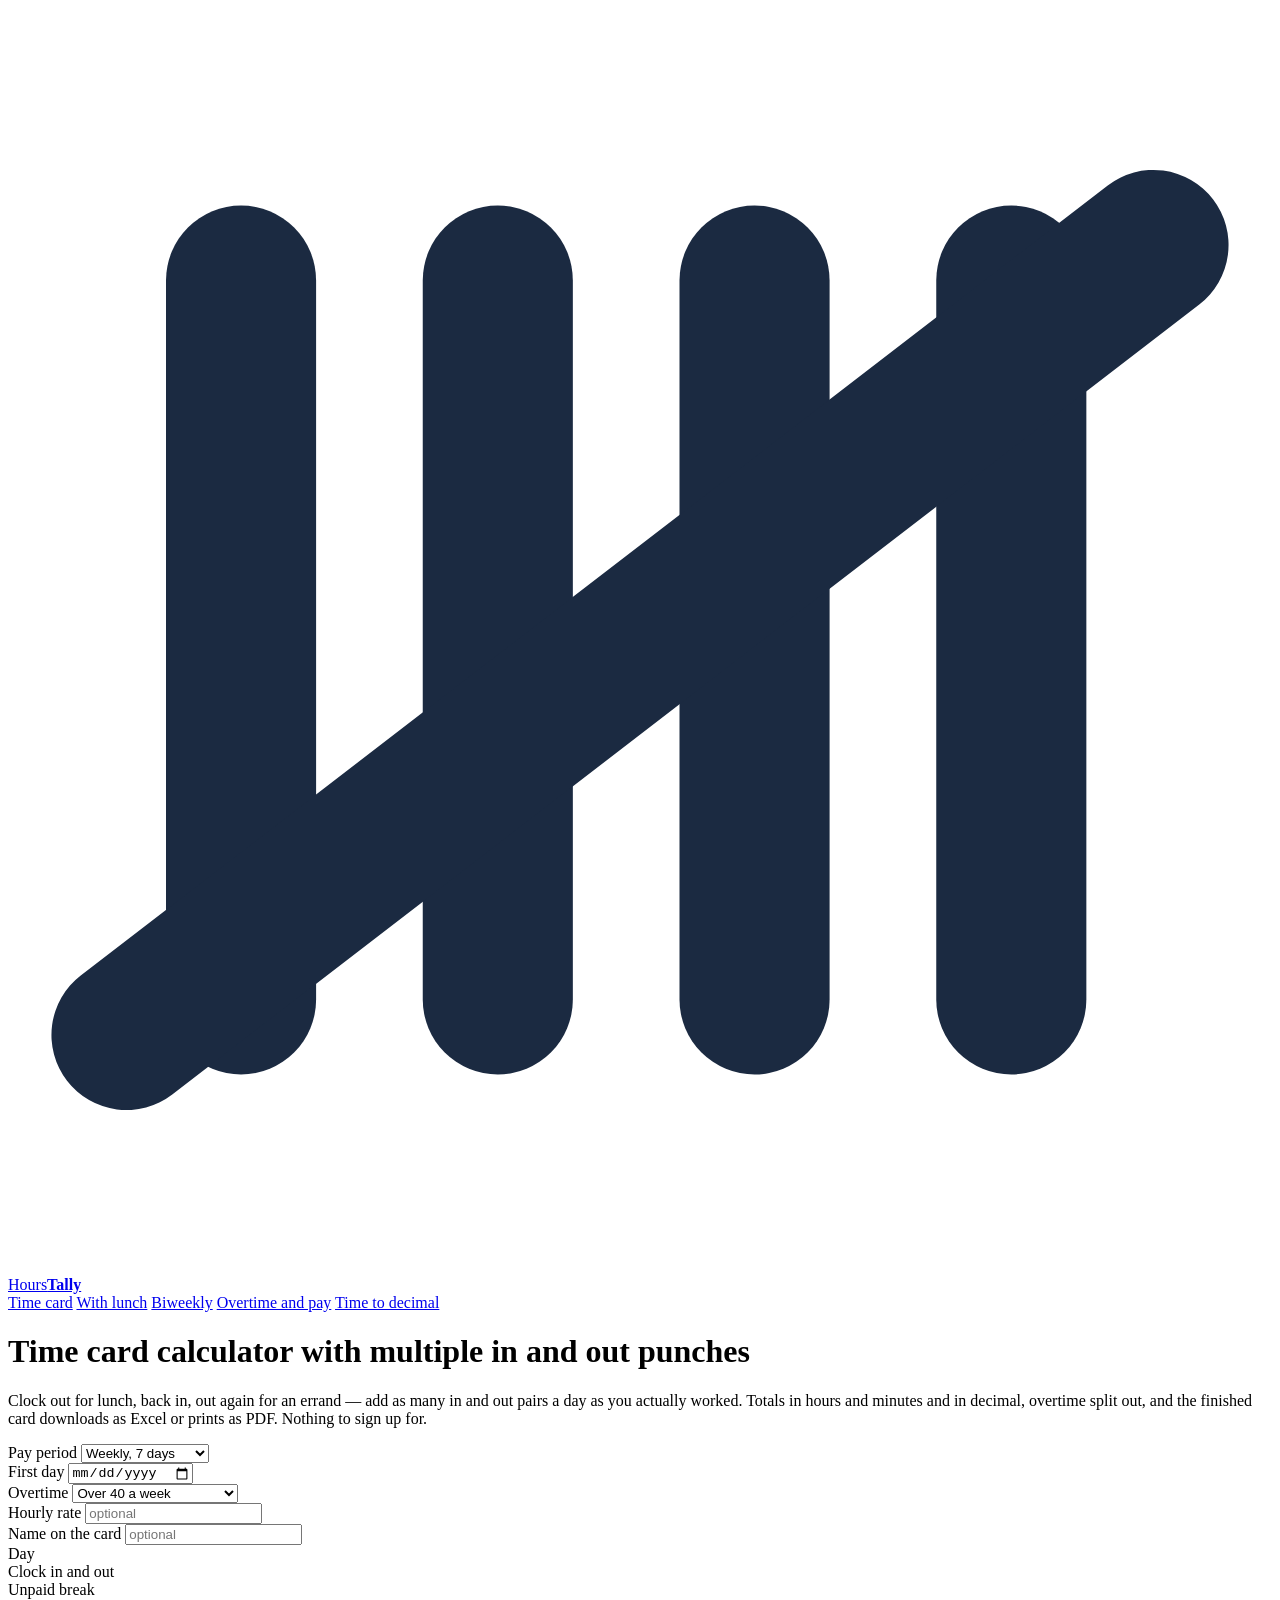
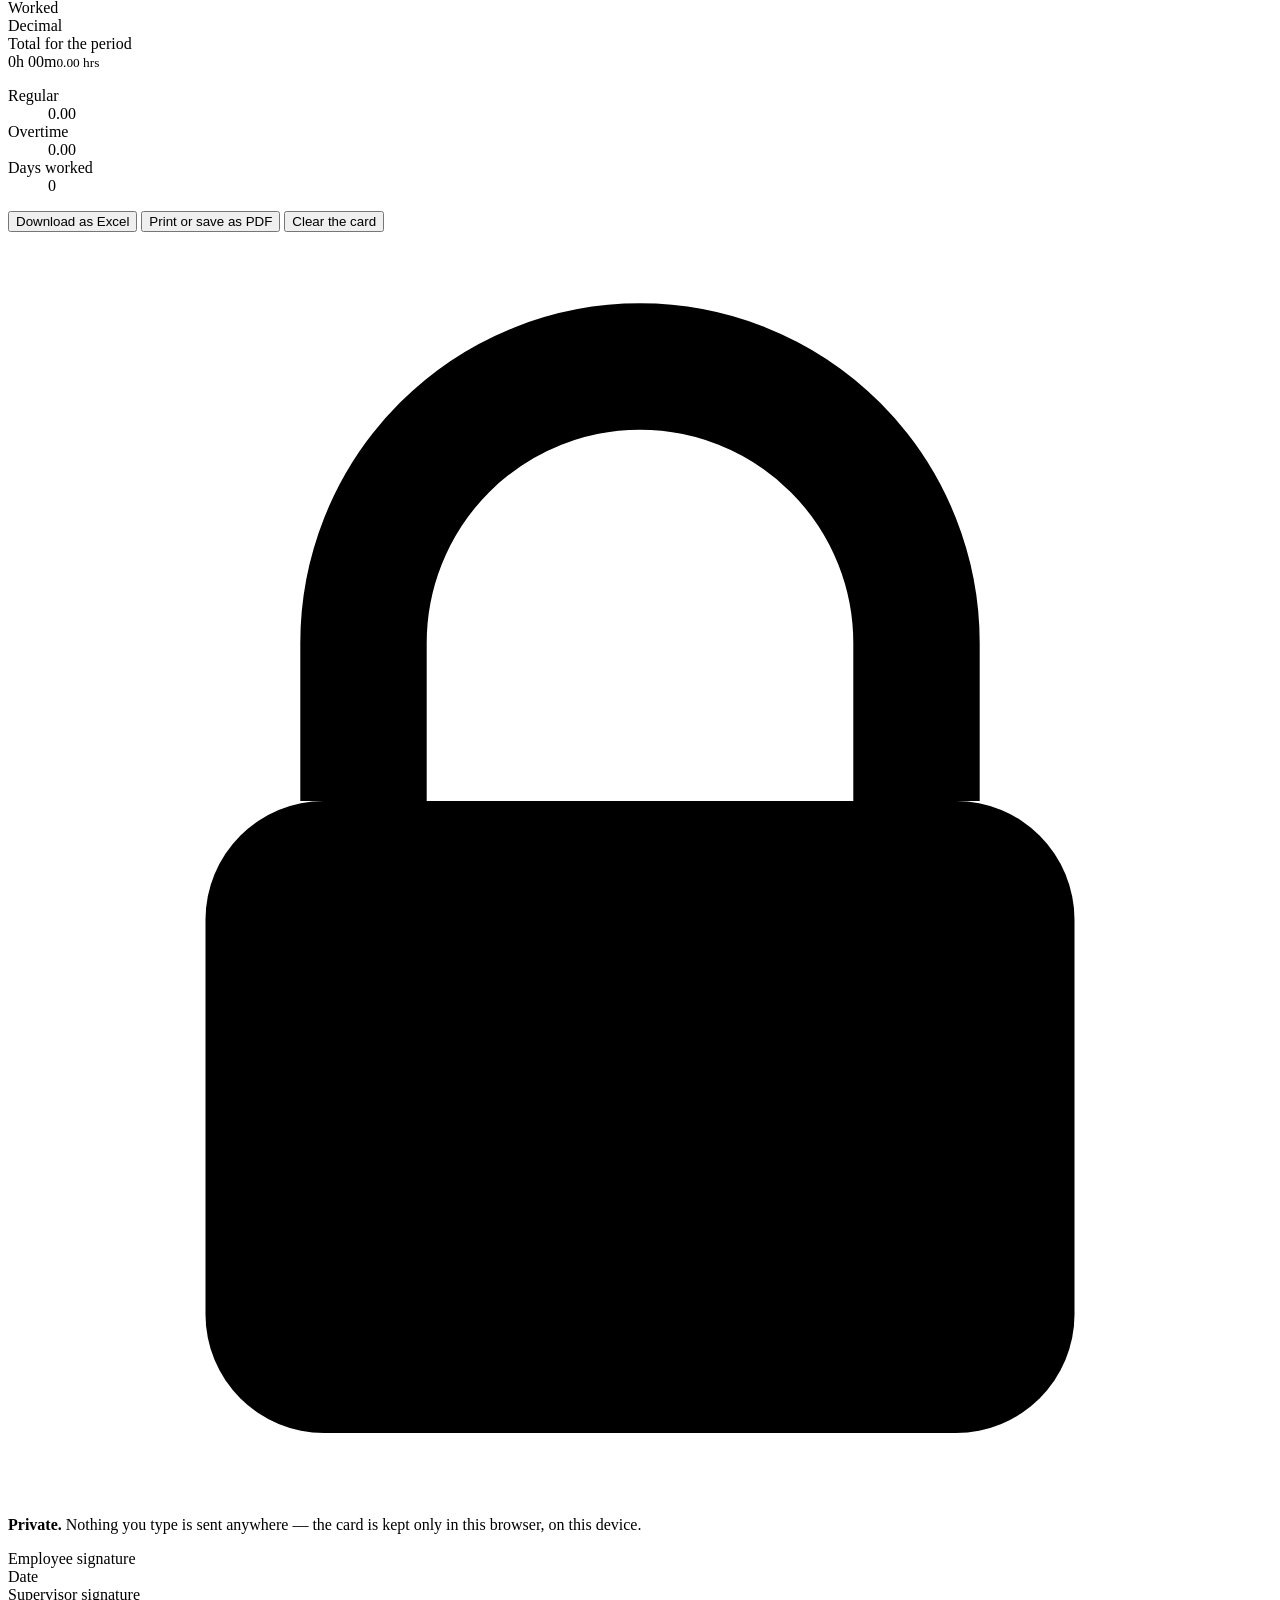
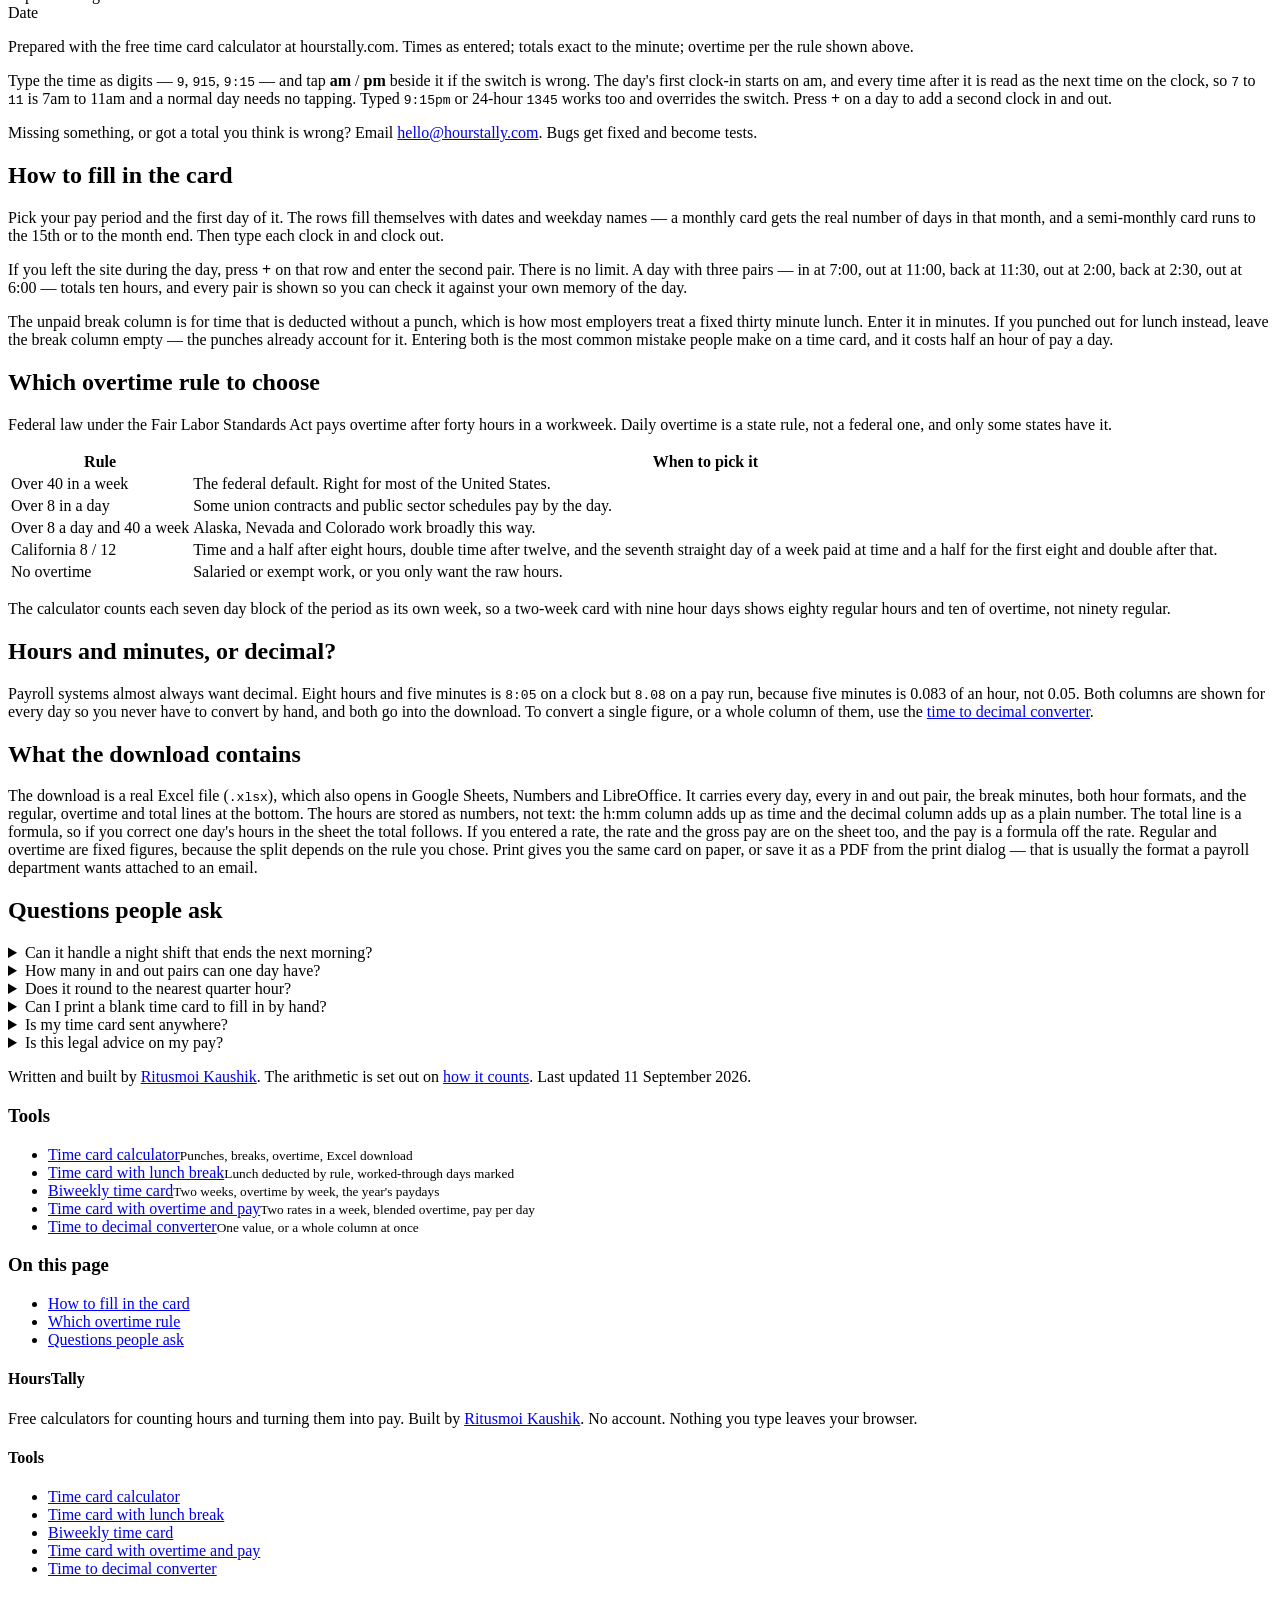
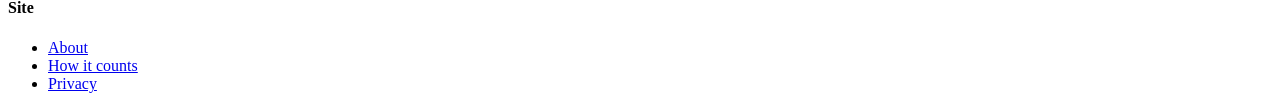
==== site/index.html @ a14cdd57 "publish: /with-overtime-and-pay into the sitemap Page seven of eight in the first ninety days, a day" ====
<!doctype html>
<html lang="en-US">
<head>
<meta charset="utf-8">
<meta name="viewport" content="width=device-width, initial-scale=1">
<title>Time Card Calculator with Multiple In and Out Punches | HoursTally</title>
<meta name="description" content="Free time card calculator that handles several clock in and out punches per day, unpaid breaks, overtime and biweekly pay periods. Download the finished card as Excel or PDF. No signup.">
<link rel="canonical" href="https://hourstally.com/">
<meta property="og:type" content="website">
<meta property="og:site_name" content="HoursTally">
<meta property="og:title" content="Time card calculator with multiple in and out punches">
<meta property="og:description" content="Free time card calculator that handles several clock in and out punches per day, unpaid breaks, overtime and biweekly pay periods. Download as Excel or PDF. No signup.">
<meta property="og:url" content="https://hourstally.com/">
<meta name="twitter:card" content="summary">
<meta name="p:domain_verify" content="cc5386028353a5a710ff2087d4ef6a5c"/>
<script type="application/ld+json">
{"@context":"https://schema.org","@type":"WebApplication","name":"Time card calculator with multiple in and out punches","url":"https://hourstally.com/","applicationCategory":"BusinessApplication","operatingSystem":"Any","browserRequirements":"Requires JavaScript","isAccessibleForFree":true,"offers":{"@type":"Offer","price":"0","priceCurrency":"USD"},"featureList":["Unlimited clock in and out pairs per day","Unpaid break deduction","Weekly, biweekly, semi-monthly and monthly pay periods","Overtime: over 40 a week, over 8 a day, both, California 8/12, or none","Totals in hours and minutes and in decimal","Excel (.xlsx) download with formula totals","Print or save as PDF","Night shifts across midnight","Nothing entered leaves the browser"],"author":{"@type":"Person","name":"Ritusmoi Kaushik","url":"https://hourstally.com/about"},"publisher":{"@type":"Organization","name":"HoursTally","url":"https://hourstally.com/"},"datePublished":"2026-09-11","dateModified":"2026-09-14"}
</script>
<link rel="stylesheet" href="/assets/fonts.css">
<link rel="icon" href="data:image/svg+xml,%3Csvg%20xmlns=%27http://www.w3.org/2000/svg%27%20viewBox=%270%200%2032%2032%27%3E%3Crect%20width=%2732%27%20height=%2732%27%20rx=%277%27%20fill=%27%231b2a41%27/%3E%3Cg%20fill=%27%23fbf6e8%27%3E%3Crect%20x=%276%27%20y=%277%27%20width=%273.2%27%20height=%2718%27%20rx=%271.6%27/%3E%3Crect%20x=%2711.6%27%20y=%277%27%20width=%273.2%27%20height=%2718%27%20rx=%271.6%27/%3E%3Crect%20x=%2717.2%27%20y=%277%27%20width=%273.2%27%20height=%2718%27%20rx=%271.6%27/%3E%3Crect%20x=%2722.8%27%20y=%277%27%20width=%273.2%27%20height=%2718%27%20rx=%271.6%27/%3E%3C/g%3E%3Cpath%20d=%27M5%2024%20L27%208%27%20stroke=%27%23fbf6e8%27%20stroke-width=%273.2%27%20stroke-linecap=%27round%27/%3E%3C/svg%3E">
<link rel="stylesheet" href="/assets/style.css">
</head>
<body>

<header class="site-head">
  <div class="wrap">
    <a class="wordmark" href="/"><svg class="mark" viewBox="0 0 32 32" aria-hidden="true"><g fill="#1b2a41"><rect x="4" y="5" width="3.8" height="22" rx="1.9"/><rect x="10.5" y="5" width="3.8" height="22" rx="1.9"/><rect x="17" y="5" width="3.8" height="22" rx="1.9"/><rect x="23.5" y="5" width="3.8" height="22" rx="1.9"/></g><path d="M3 26 L29 6" stroke="#1b2a41" stroke-width="3.8" stroke-linecap="round"/></svg><span class="wm">Hours<b>Tally</b></span></a>
    <nav>
      <a href="/" aria-current="page">Time card</a>
      <a href="/with-lunch">With lunch</a>
      <a href="/biweekly">Biweekly</a>
      <a href="/with-overtime-and-pay">Overtime and pay</a>
      <a href="/time-to-decimal">Time to decimal</a>
    </nav>
  </div>
</header>

<main class="wrap">

  <h1>Time card calculator with multiple in and out punches</h1>
  <p class="lede">Clock out for lunch, back in, out again for an errand — add as many in and out pairs
  a day as you actually worked. Totals in hours and minutes and in decimal, overtime split out, and
  the finished card downloads as Excel or prints as PDF. Nothing to sign up for.</p>

  <section class="tc" data-tool="timecard" aria-label="Time card">
    <div class="tc-fields">
      <div class="field">
        <label for="period">Pay period</label>
        <select id="period">
          <option value="week">Weekly, 7 days</option>
          <option value="biweekly">Biweekly, 14 days</option>
          <option value="semimonthly">Semi-monthly</option>
          <option value="monthly">Monthly</option>
        </select>
      </div>
      <div class="field">
        <label for="start">First day</label>
        <input type="date" id="start">
      </div>
      <div class="field">
        <label for="rule">Overtime</label>
        <select id="rule">
          <option value="weekly40">Over 40 a week</option>
          <option value="daily8">Over 8 a day</option>
          <option value="both">Over 8 a day, 40 a week</option>
          <option value="california">California 8 / 12</option>
          <option value="none">None</option>
        </select>
      </div>
      <div class="field">
        <label for="rate">Hourly rate</label>
        <input type="number" id="rate" min="0" step="0.01" placeholder="optional" inputmode="decimal">
      </div>
      <div class="field">
        <label for="employee">Name on the card</label>
        <input type="text" id="employee" placeholder="optional" autocomplete="off">
      </div>
    </div>

    <div class="tc-cols" aria-hidden="true">
      <div>Day</div><div>Clock in and out</div><div>Unpaid break</div><div class="num">Worked</div><div class="num">Decimal</div>
    </div>

    <div id="days"></div>

    <div class="stub">
      <div class="stub-total">
        <div class="stub-label">Total for the period</div>
        <div class="stub-value"><span id="t-total-hm">0h 00m</span><small><span id="t-total-dec">0.00</span> hrs</small></div>
      </div>
      <dl class="stub-breakdown">
        <dt>Regular</dt><dd id="t-reg">0.00</dd>
        <dt>Overtime</dt><dd id="t-ot">0.00</dd>
        <div id="dtrow" hidden><dt>Double time</dt><dd id="t-dt">0.00</dd></div>
        <dt>Days worked</dt><dd id="t-days">0</dd>
        <div id="payrow" class="pay" hidden><dt>Gross pay</dt><dd id="t-pay">0.00</dd></div>
      </dl>
    </div>

    <div class="actions">
      <button class="btn" id="btn-xlsx" type="button">Download as Excel</button>
      <button class="btn ghost" id="btn-print" type="button">Print or save as PDF</button>
      <button class="btn quiet" id="btn-clear" type="button">Clear the card</button>
    </div>
    <p class="privacy noprint"><svg class="lock" viewBox="0 0 16 16" aria-hidden="true"><path d="M4.5 7V5a3.5 3.5 0 0 1 7 0v2" fill="none" stroke="currentColor" stroke-width="1.6"/><rect x="2.5" y="7" width="11" height="8" rx="1.5" fill="currentColor"/></svg><span><strong>Private.</strong> Nothing you type is sent anywhere — the card is kept only in this browser, on this device.</span></p>

    <div class="signoff" aria-hidden="true">
      <div><span class="sigline"></span>Employee signature</div><div><span class="sigline"></span>Date</div>
      <div><span class="sigline"></span>Supervisor signature</div><div><span class="sigline"></span>Date</div>
    </div>
    <p class="print-note">Prepared with the free time card calculator at hourstally.com. Times as entered; totals exact to the minute; overtime per the rule shown above.</p>
    <p class="hint">Type the time as digits — <code>9</code>, <code>915</code>, <code>9:15</code> — and tap
    <strong>am</strong> / <strong>pm</strong> beside it if the switch is wrong. The day's first clock-in starts on
    am, and every time after it is read as the next time on the clock, so <code>7</code> to <code>11</code>
    is 7am to 11am and a normal day needs no tapping. Typed <code>9:15pm</code> or 24-hour <code>1345</code> works
    too and overrides the switch. Press <strong>+</strong> on a day to add a second clock in and out.</p>
    <p class="hint noprint">Missing something, or got a total you think is wrong? Email
    <a href="mailto:hello@hourstally.com">hello@hourstally.com</a>. Bugs get fixed and become tests.</p>
  </section>

  <div class="body">
  <article>

    <h2 id="how">How to fill in the card</h2>

    <p>Pick your pay period and the first day of it. The rows fill themselves with dates and
    weekday names — a monthly card gets the real number of days in that month, and a
    semi-monthly card runs to the 15th or to the month end. Then type each clock in and clock out.</p>

    <p>If you left the site during the day, press <strong>+</strong> on that row and
    enter the second pair. There is no limit. A day with three pairs — in at 7:00, out at 11:00, back
    at 11:30, out at 2:00, back at 2:30, out at 6:00 — totals ten hours, and every pair is shown so
    you can check it against your own memory of the day.</p>

    <p>The unpaid break column is for time that is deducted without a punch, which is how most
    employers treat a fixed thirty minute lunch. Enter it in minutes. If you punched out for lunch
    instead, leave the break column empty — the punches already account for it. Entering both is the
    most common mistake people make on a time card, and it costs half an hour of pay a day.</p>

    <h2 id="overtime">Which overtime rule to choose</h2>

    <p>Federal law under the Fair Labor Standards Act pays overtime after forty hours in a workweek.
    Daily overtime is a state rule, not a federal one, and only some states have it.</p>

    <table>
      <tr><th>Rule</th><th>When to pick it</th></tr>
      <tr><td>Over 40 in a week</td><td>The federal default. Right for most of the United States.</td></tr>
      <tr><td>Over 8 in a day</td><td>Some union contracts and public sector schedules pay by the day.</td></tr>
      <tr><td>Over 8 a day and 40 a week</td><td>Alaska, Nevada and Colorado work broadly this way.</td></tr>
      <tr><td>California 8 / 12</td><td>Time and a half after eight hours, double time after twelve, and the seventh straight day of a week paid at time and a half for the first eight and double after that.</td></tr>
      <tr><td>No overtime</td><td>Salaried or exempt work, or you only want the raw hours.</td></tr>
    </table>

    <p>The calculator counts each seven day block of the period as its own week, so a two-week
    card with nine hour days shows eighty regular hours and ten of overtime, not ninety regular.</p>

    <h2>Hours and minutes, or decimal?</h2>

    <p>Payroll systems almost always want decimal. Eight hours and five minutes is
    <code>8:05</code> on a clock but <code>8.08</code> on a pay run, because five minutes is
    0.083 of an hour, not 0.05. Both columns are shown for every day so you never have to convert
    by hand, and both go into the download. To convert a single figure, or a whole column of
    them, use the <a href="/time-to-decimal">time to decimal converter</a>.</p>

    <h2>What the download contains</h2>

    <p>The download is a real Excel file (<code>.xlsx</code>), which also opens in Google Sheets,
    Numbers and LibreOffice. It carries every day, every in and out pair, the break minutes, both
    hour formats, and the regular, overtime and total lines at the bottom. The hours are stored as
    numbers, not text: the h:mm column adds up as time and the decimal column adds up as a plain
    number. The total line is a formula, so if you correct one day's hours in the sheet the total
    follows. If you entered a rate, the rate and the gross pay are on the sheet too, and the pay is
    a formula off the rate. Regular and overtime are fixed figures, because the split depends on the
    rule you chose. Print gives you the same card on paper, or save it as a PDF from the print
    dialog — that is usually the format a payroll department wants attached to an email.</p>

    <h2 id="faq">Questions people ask</h2>

    <details>
      <summary>Can it handle a night shift that ends the next morning?</summary>
      <p>Yes. Enter 10:00pm and 6:00am and it counts eight hours. Any clock out earlier than the
      clock in is treated as the following morning.</p>
    </details>

    <details>
      <summary>How many in and out pairs can one day have?</summary>
      <p>As many as you need. Two are shown to start with, and each press of + another in / out adds
      one more. Split shifts, several site visits, or clocking out for the school run are all fine.</p>
    </details>

    <details>
      <summary>Does it round to the nearest quarter hour?</summary>
      <p>No. It counts the exact minutes you enter. Employer rounding rules vary and rounding that
      always favors the employer is not lawful under the FLSA, so this calculator leaves your times
      alone and lets you see the true total.</p>
    </details>

    <details>
      <summary>Can I print a blank time card to fill in by hand?</summary>
      <p>Yes. Pick the pay period and the first day, leave the times empty, and press Print. You
      get a dated card for that period with empty in and out columns, on one sheet, to pin up or
      hand out. Fill it in during the week and type it back here on payday.</p>
    </details>

    <details>
      <summary>Is my time card sent anywhere?</summary>
      <p>No. Everything is worked out inside your browser. What you type is saved in this browser
      only, so the card is still here if you close the tab and come back, and it is gone if you press
      Clear or clear your browsing data. Nothing reaches a server.</p>
    </details>

    <details>
      <summary>Is this legal advice on my pay?</summary>
      <p>No. It is arithmetic. Overtime law varies by state and by contract, and your employer's
      rules may differ from the options here. Use it to check your own hours, then raise anything
      that looks wrong with whoever runs your payroll.</p>
    </details>

    <p class="byline">Written and built by <a href="/about">Ritusmoi Kaushik</a>. The arithmetic is set out on <a href="/how-it-counts">how it counts</a>. Last updated 11 September 2026.</p>
  </article>
    <aside class="rail">
      <div class="rail-box">
        <h3>Tools</h3>
        <ul>
        <li aria-current="page"><a href="/">Time card calculator</a><small>Punches, breaks, overtime, Excel download</small></li>
        <li><a href="/with-lunch">Time card with lunch break</a><small>Lunch deducted by rule, worked-through days marked</small></li>
        <li><a href="/biweekly">Biweekly time card</a><small>Two weeks, overtime by week, the year's paydays</small></li>
        <li><a href="/with-overtime-and-pay">Time card with overtime and pay</a><small>Two rates in a week, blended overtime, pay per day</small></li>
        <li><a href="/time-to-decimal">Time to decimal converter</a><small>One value, or a whole column at once</small></li>
        </ul>
      </div>
      <div class="rail-box">
        <h3>On this page</h3>
        <ul>
        <li><a href="#how">How to fill in the card</a></li>
        <li><a href="#overtime">Which overtime rule</a></li>
        <li><a href="#faq">Questions people ask</a></li>
        </ul>
      </div>
    </aside>
  </div>
</main>

<footer class="site-foot">
  <div class="wrap">
    <div>
      <h4>HoursTally</h4>
      <p>Free calculators for counting hours and turning them into pay. Built by <a href="/about">Ritusmoi Kaushik</a>. No account. Nothing you type leaves your browser.</p>
    </div>
    <div>
      <h4>Tools</h4>
      <ul>
        <li><a href="/">Time card calculator</a></li>
        <li><a href="/with-lunch">Time card with lunch break</a></li>
        <li><a href="/biweekly">Biweekly time card</a></li>
        <li><a href="/with-overtime-and-pay">Time card with overtime and pay</a></li>
        <li><a href="/time-to-decimal">Time to decimal converter</a></li>
      </ul>
    </div>
    <div>
      <h4>Site</h4>
      <ul>
        <li><a href="/about">About</a></li>
        <li><a href="/how-it-counts">How it counts</a></li>
        <li><a href="/privacy">Privacy</a></li>
      </ul>
    </div>
  </div>
</footer>

<script src="/assets/xlsx.js"></script>
<script src="/assets/app.js"></script>
</body>
</html>
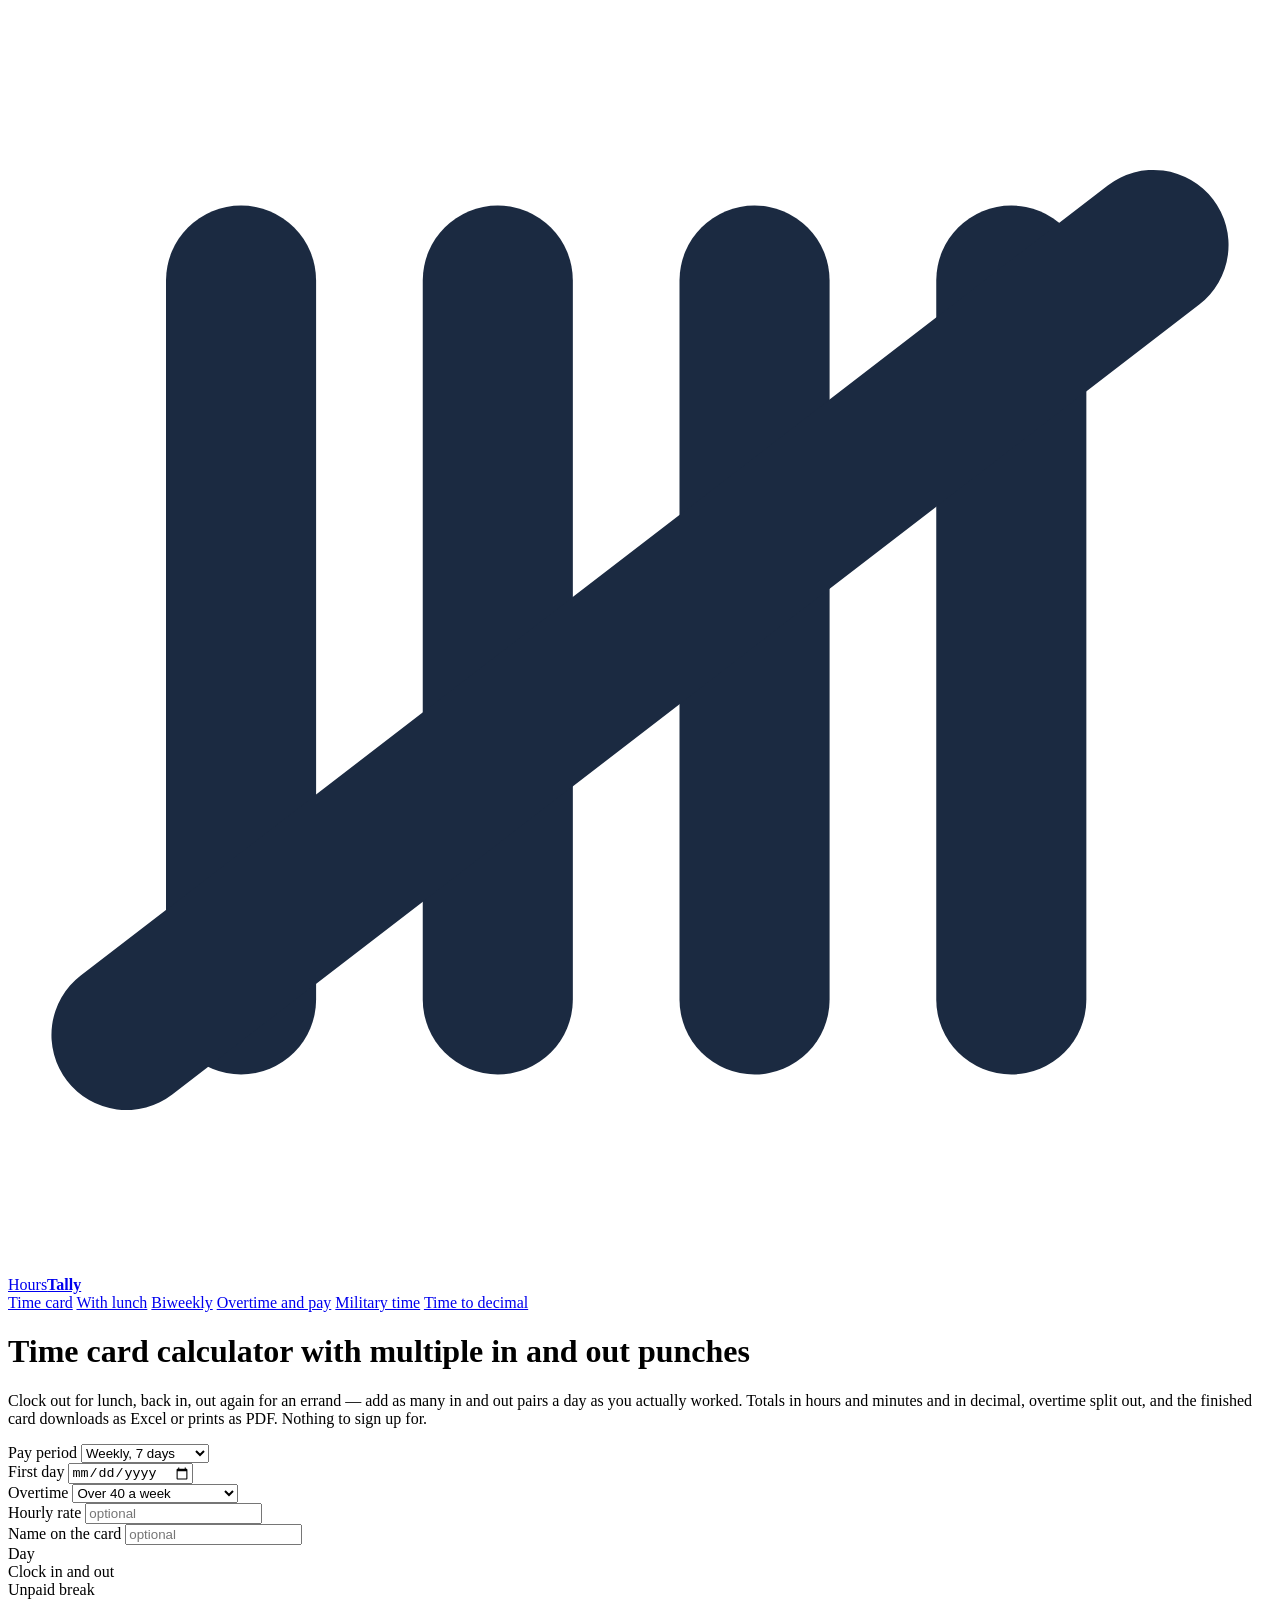
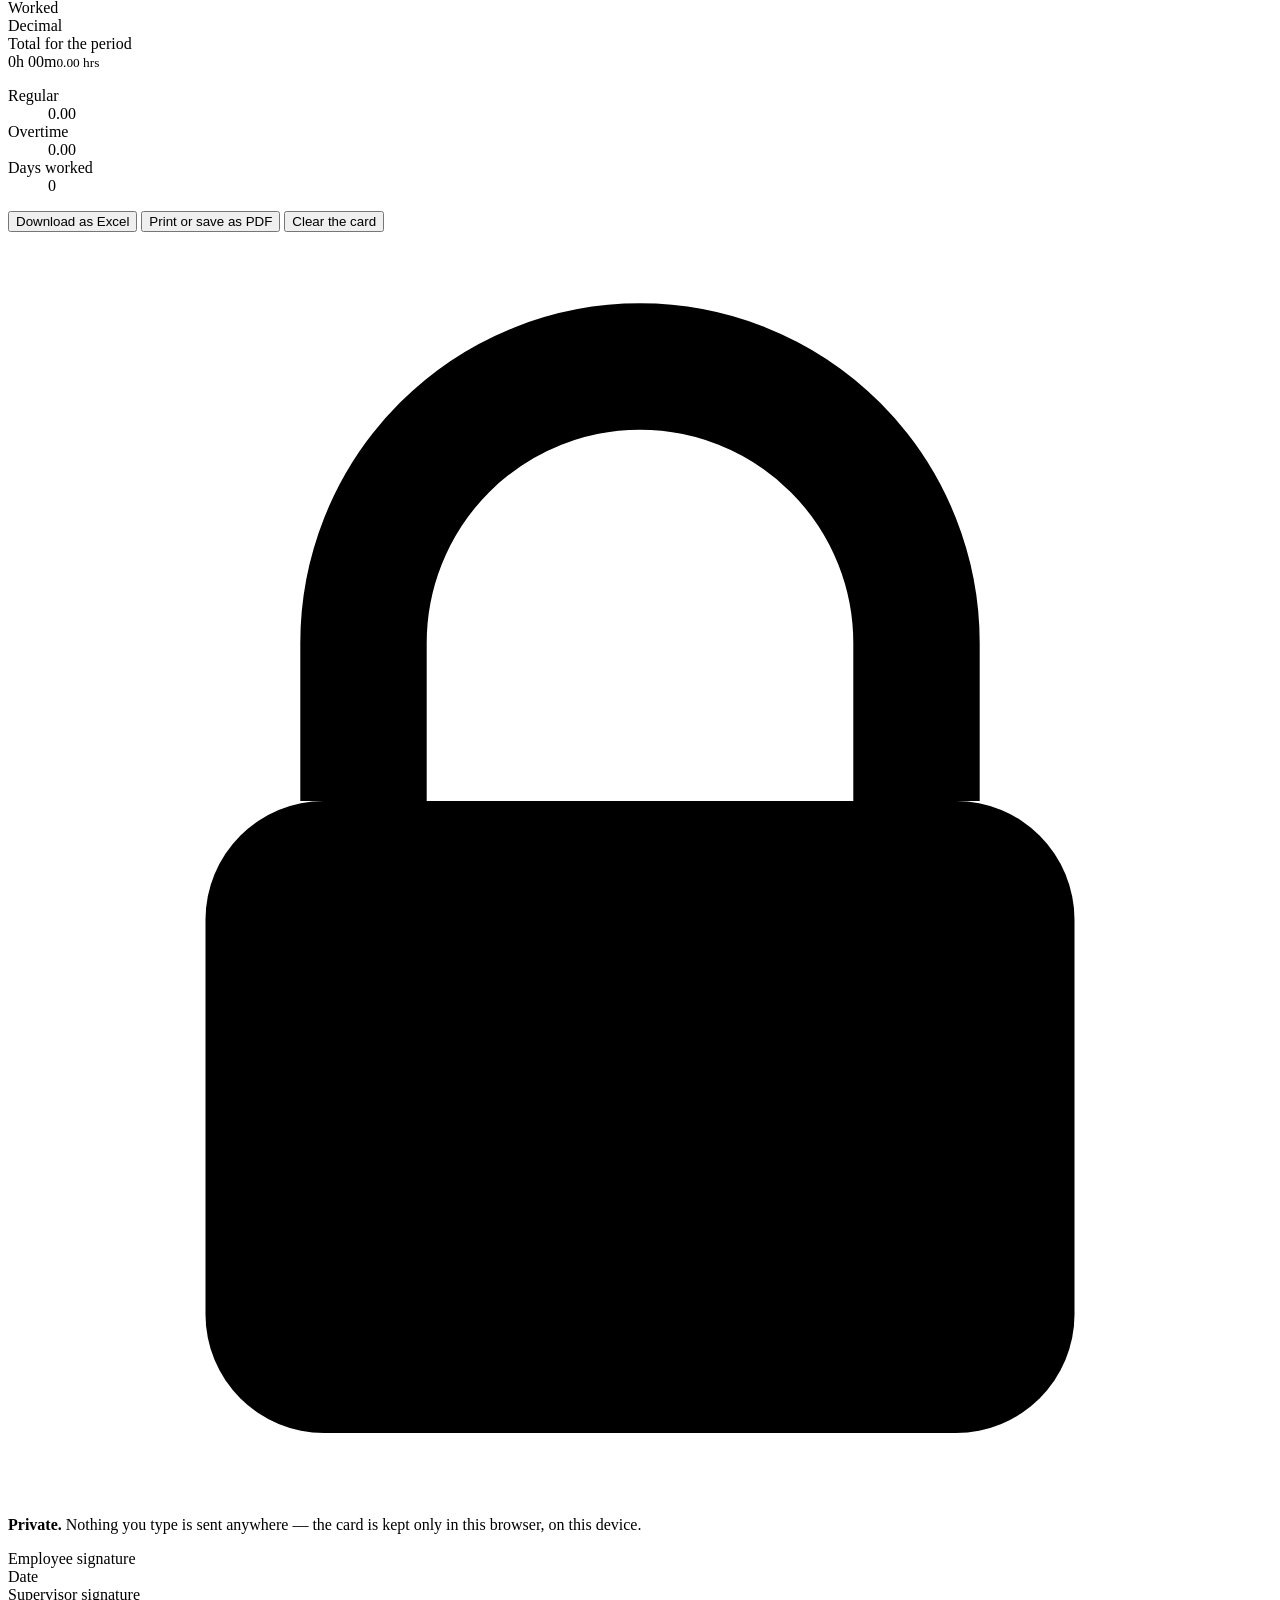
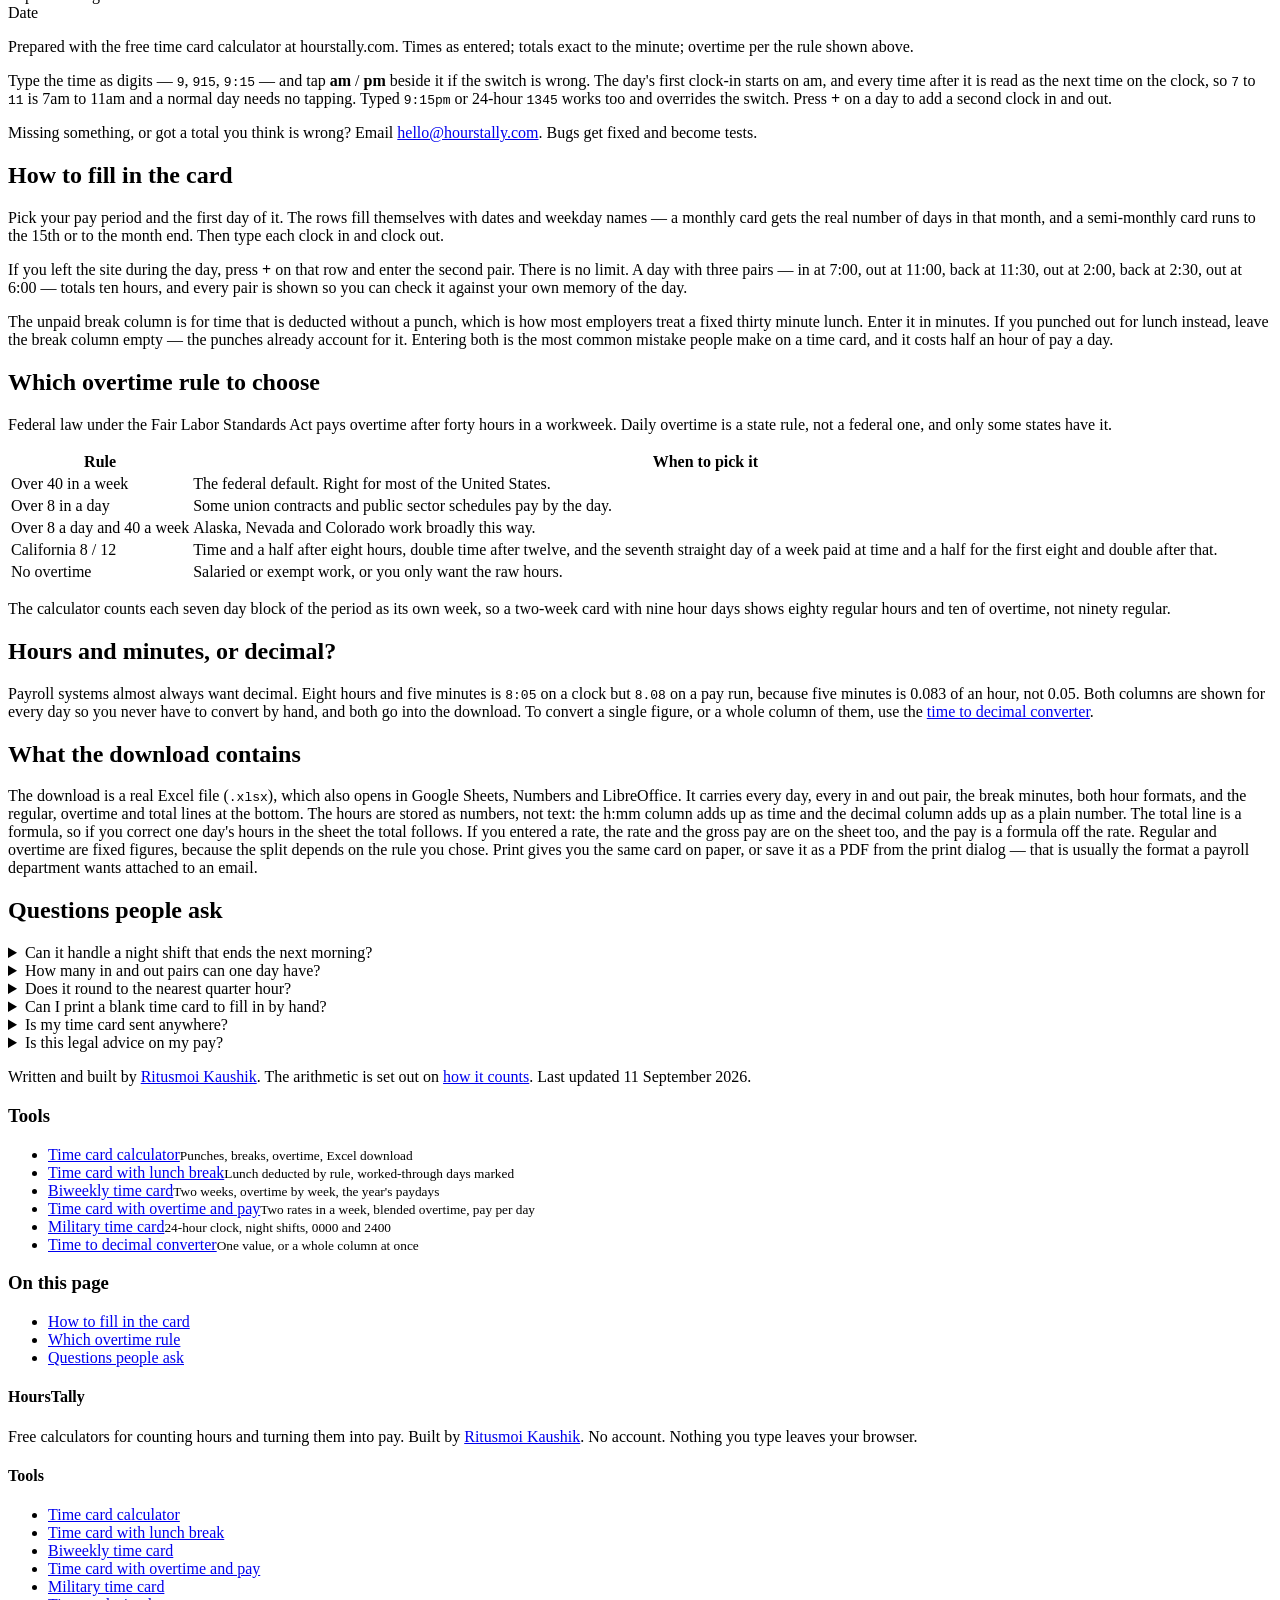
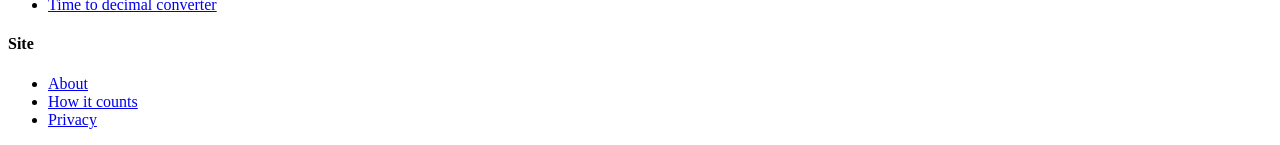
==== commit 79dff910: "publish: /military-time into the sitemap Page eight of eight in the first ninety days, on its 23 Oct" ====
--- a/site/index.html
+++ b/site/index.html
@@ -30,6 +30,7 @@
       <a href="/with-lunch">With lunch</a>
       <a href="/biweekly">Biweekly</a>
       <a href="/with-overtime-and-pay">Overtime and pay</a>
+      <a href="/military-time">Military time</a>
       <a href="/time-to-decimal">Time to decimal</a>
     </nav>
   </div>
@@ -226,6 +227,7 @@
         <li><a href="/with-lunch">Time card with lunch break</a><small>Lunch deducted by rule, worked-through days marked</small></li>
         <li><a href="/biweekly">Biweekly time card</a><small>Two weeks, overtime by week, the year's paydays</small></li>
         <li><a href="/with-overtime-and-pay">Time card with overtime and pay</a><small>Two rates in a week, blended overtime, pay per day</small></li>
+        <li><a href="/military-time">Military time card</a><small>24-hour clock, night shifts, 0000 and 2400</small></li>
         <li><a href="/time-to-decimal">Time to decimal converter</a><small>One value, or a whole column at once</small></li>
         </ul>
       </div>
@@ -254,6 +256,7 @@
         <li><a href="/with-lunch">Time card with lunch break</a></li>
         <li><a href="/biweekly">Biweekly time card</a></li>
         <li><a href="/with-overtime-and-pay">Time card with overtime and pay</a></li>
+        <li><a href="/military-time">Military time card</a></li>
         <li><a href="/time-to-decimal">Time to decimal converter</a></li>
       </ul>
     </div>
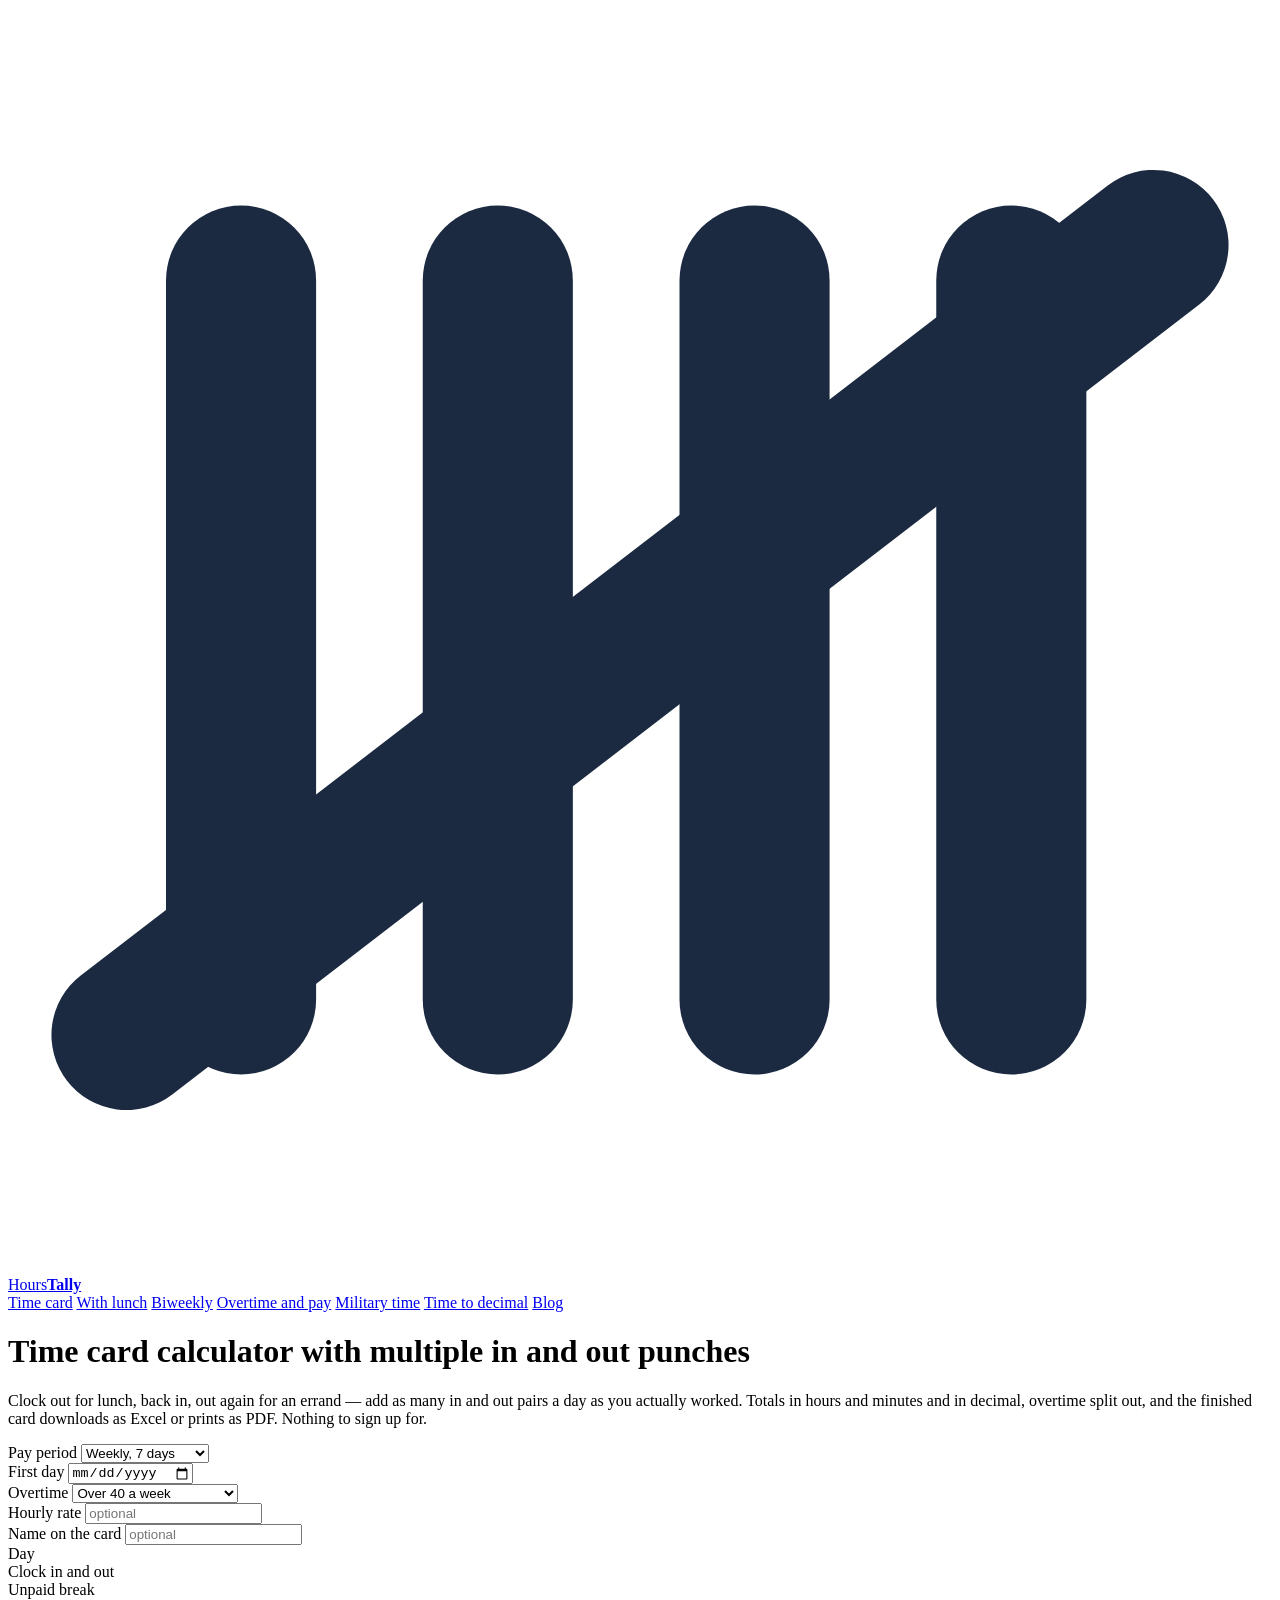
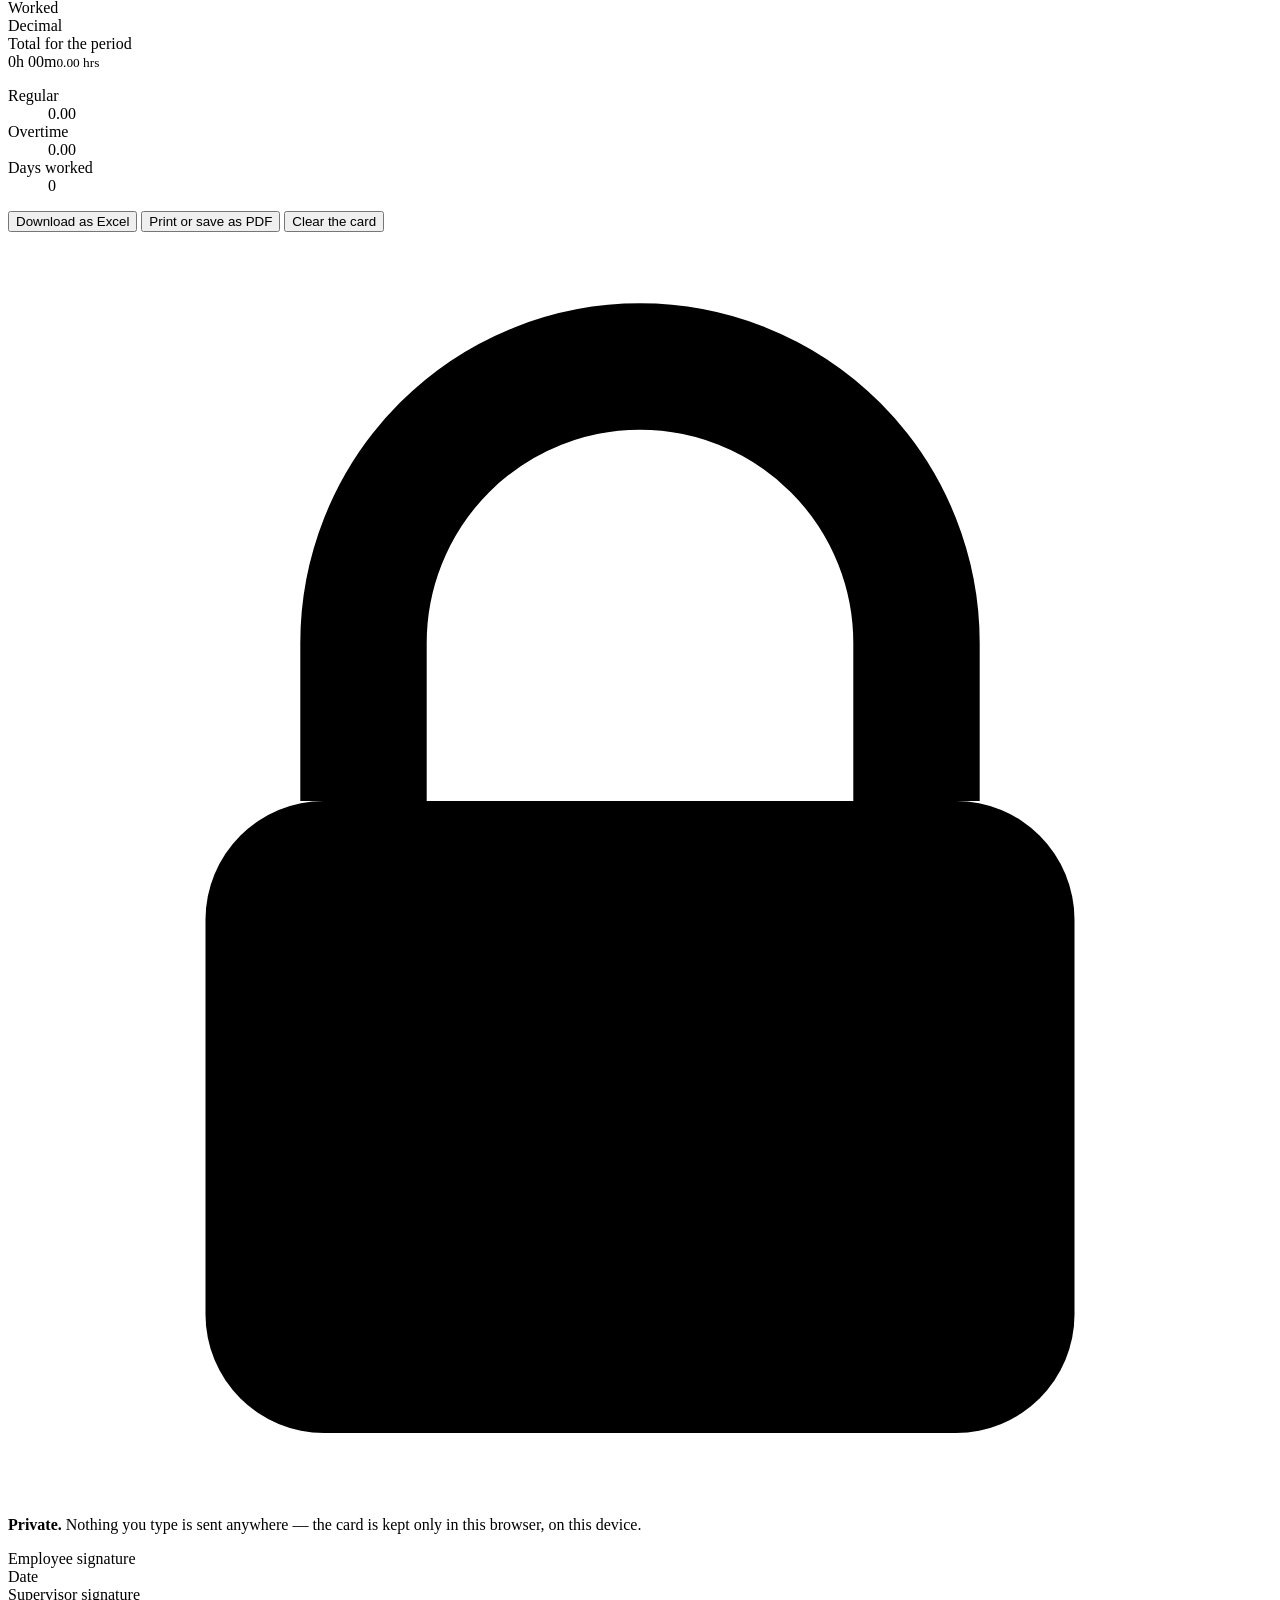
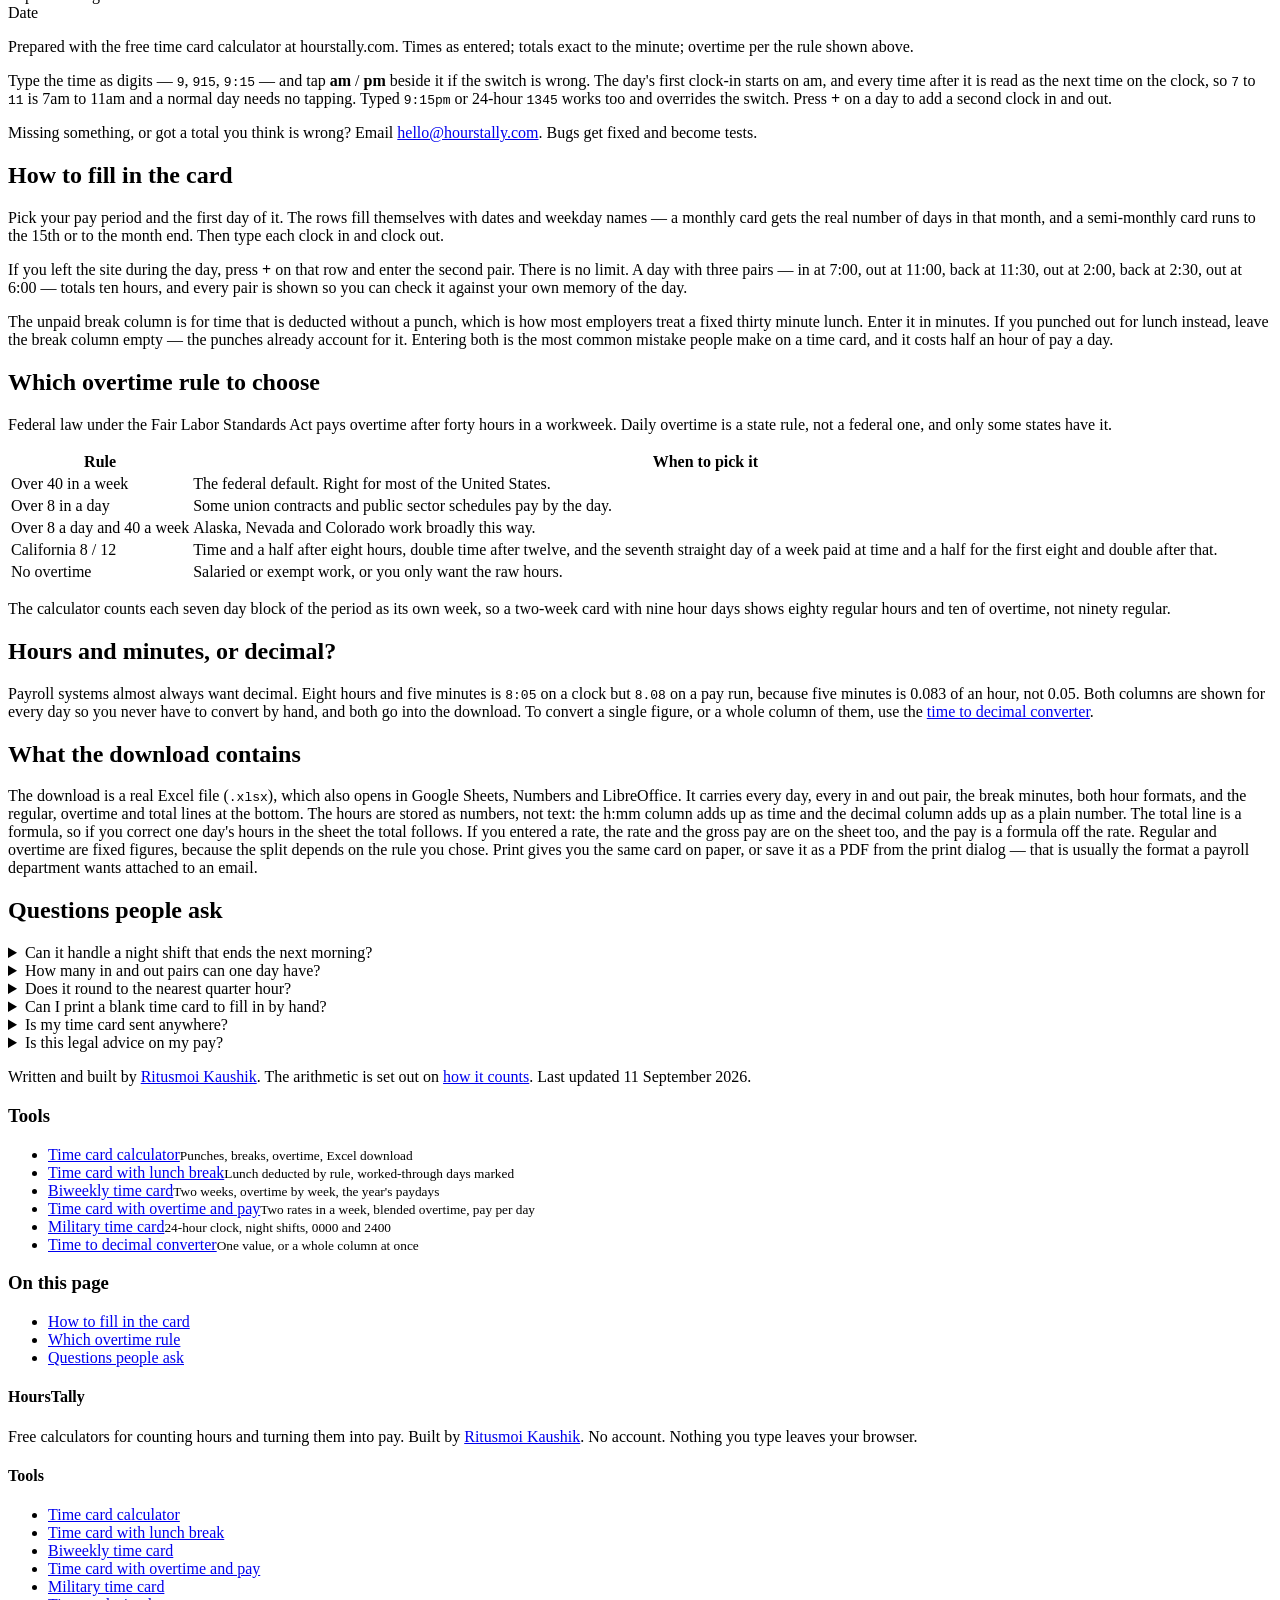
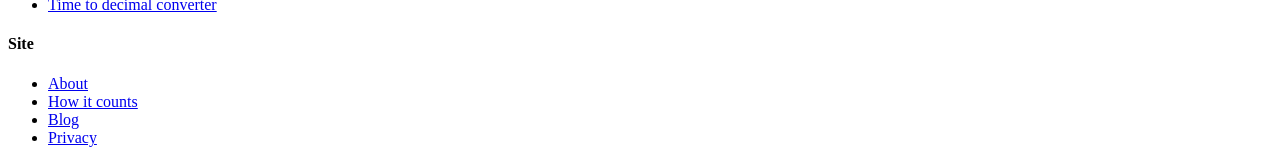
==== commit c623d10f: "blog: section plus how to calculate overtime pay (indexed, a deliberate cap exception) [x] Fails the" ====
--- a/site/index.html
+++ b/site/index.html
@@ -32,6 +32,7 @@
       <a href="/with-overtime-and-pay">Overtime and pay</a>
       <a href="/military-time">Military time</a>
       <a href="/time-to-decimal">Time to decimal</a>
+      <a class="nav-blog" href="/blog/">Blog</a>
     </nav>
   </div>
 </header>
@@ -58,7 +59,7 @@
         <label for="start">First day</label>
         <input type="date" id="start">
       </div>
-      <div class="field">
+      <div class="field wide">
         <label for="rule">Overtime</label>
         <select id="rule">
           <option value="weekly40">Over 40 a week</option>
@@ -265,6 +266,7 @@
       <ul>
         <li><a href="/about">About</a></li>
         <li><a href="/how-it-counts">How it counts</a></li>
+        <li><a href="/blog/">Blog</a></li>
         <li><a href="/privacy">Privacy</a></li>
       </ul>
     </div>
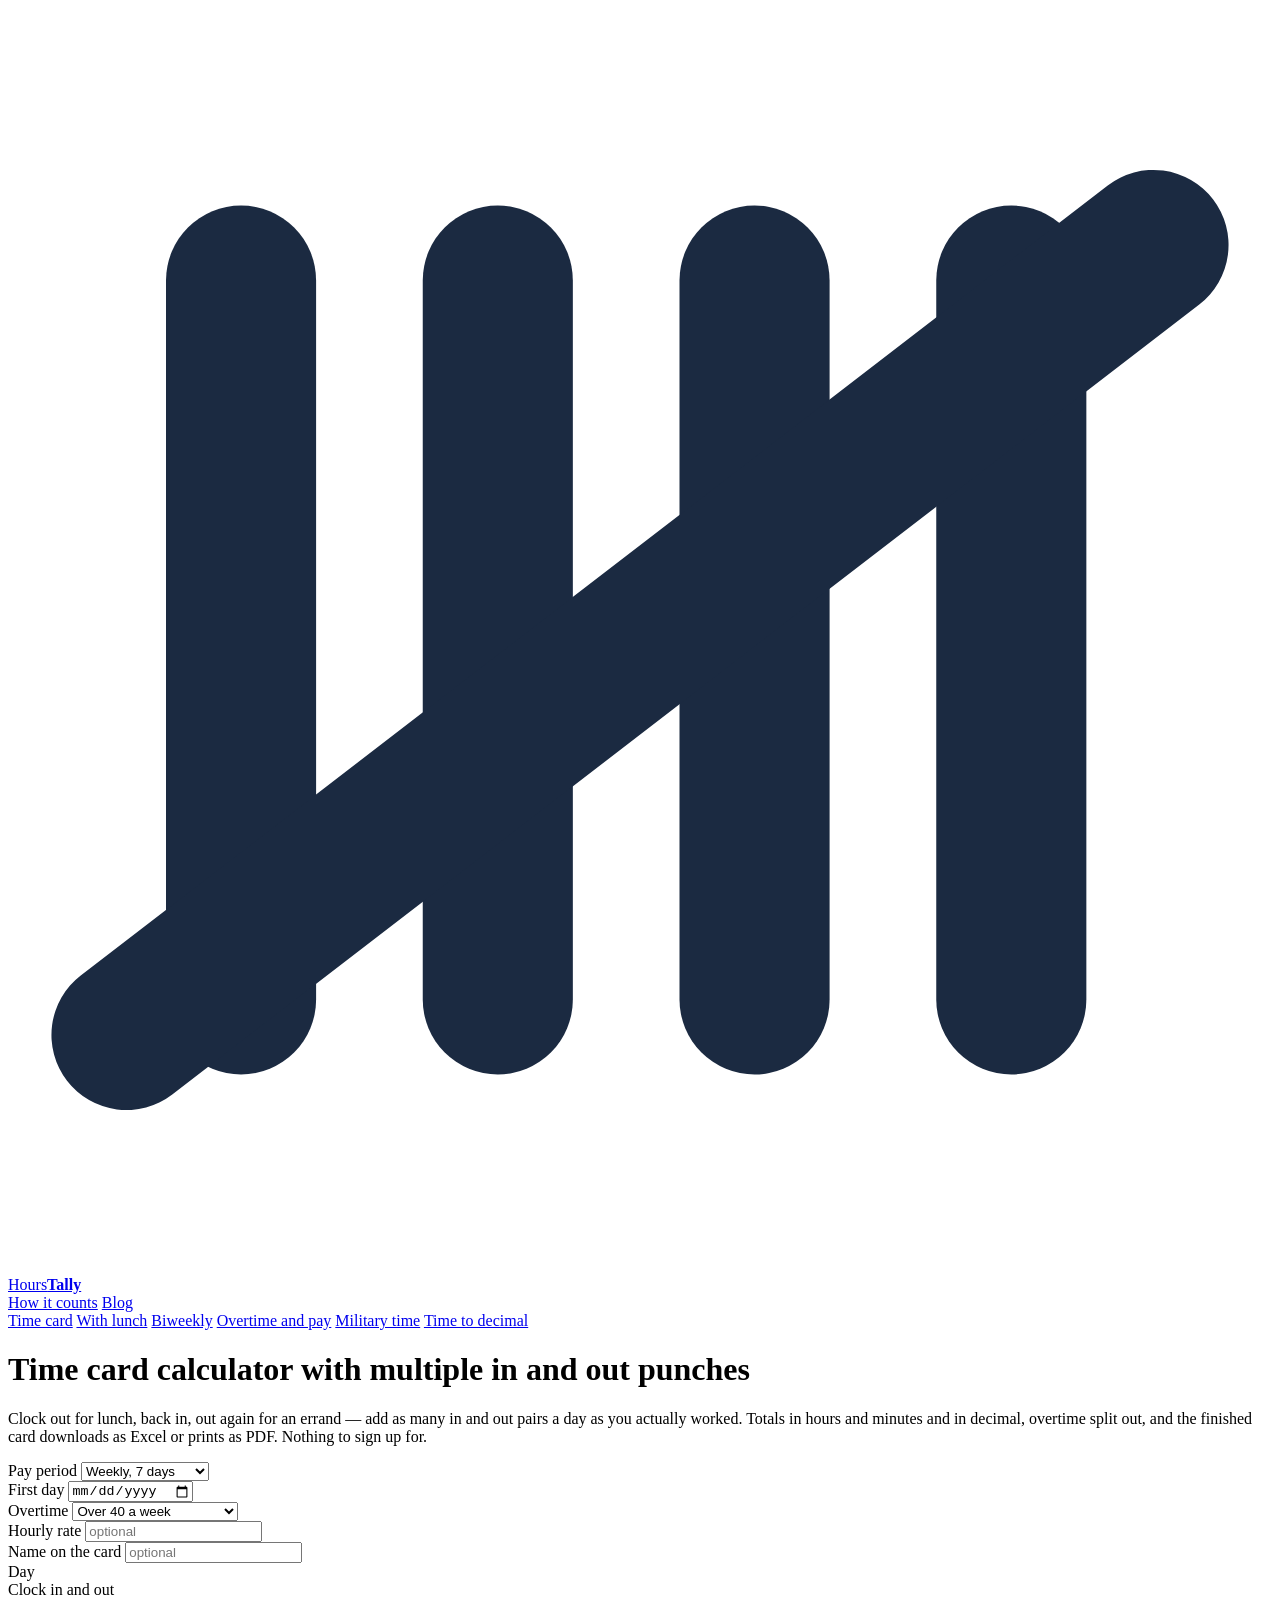
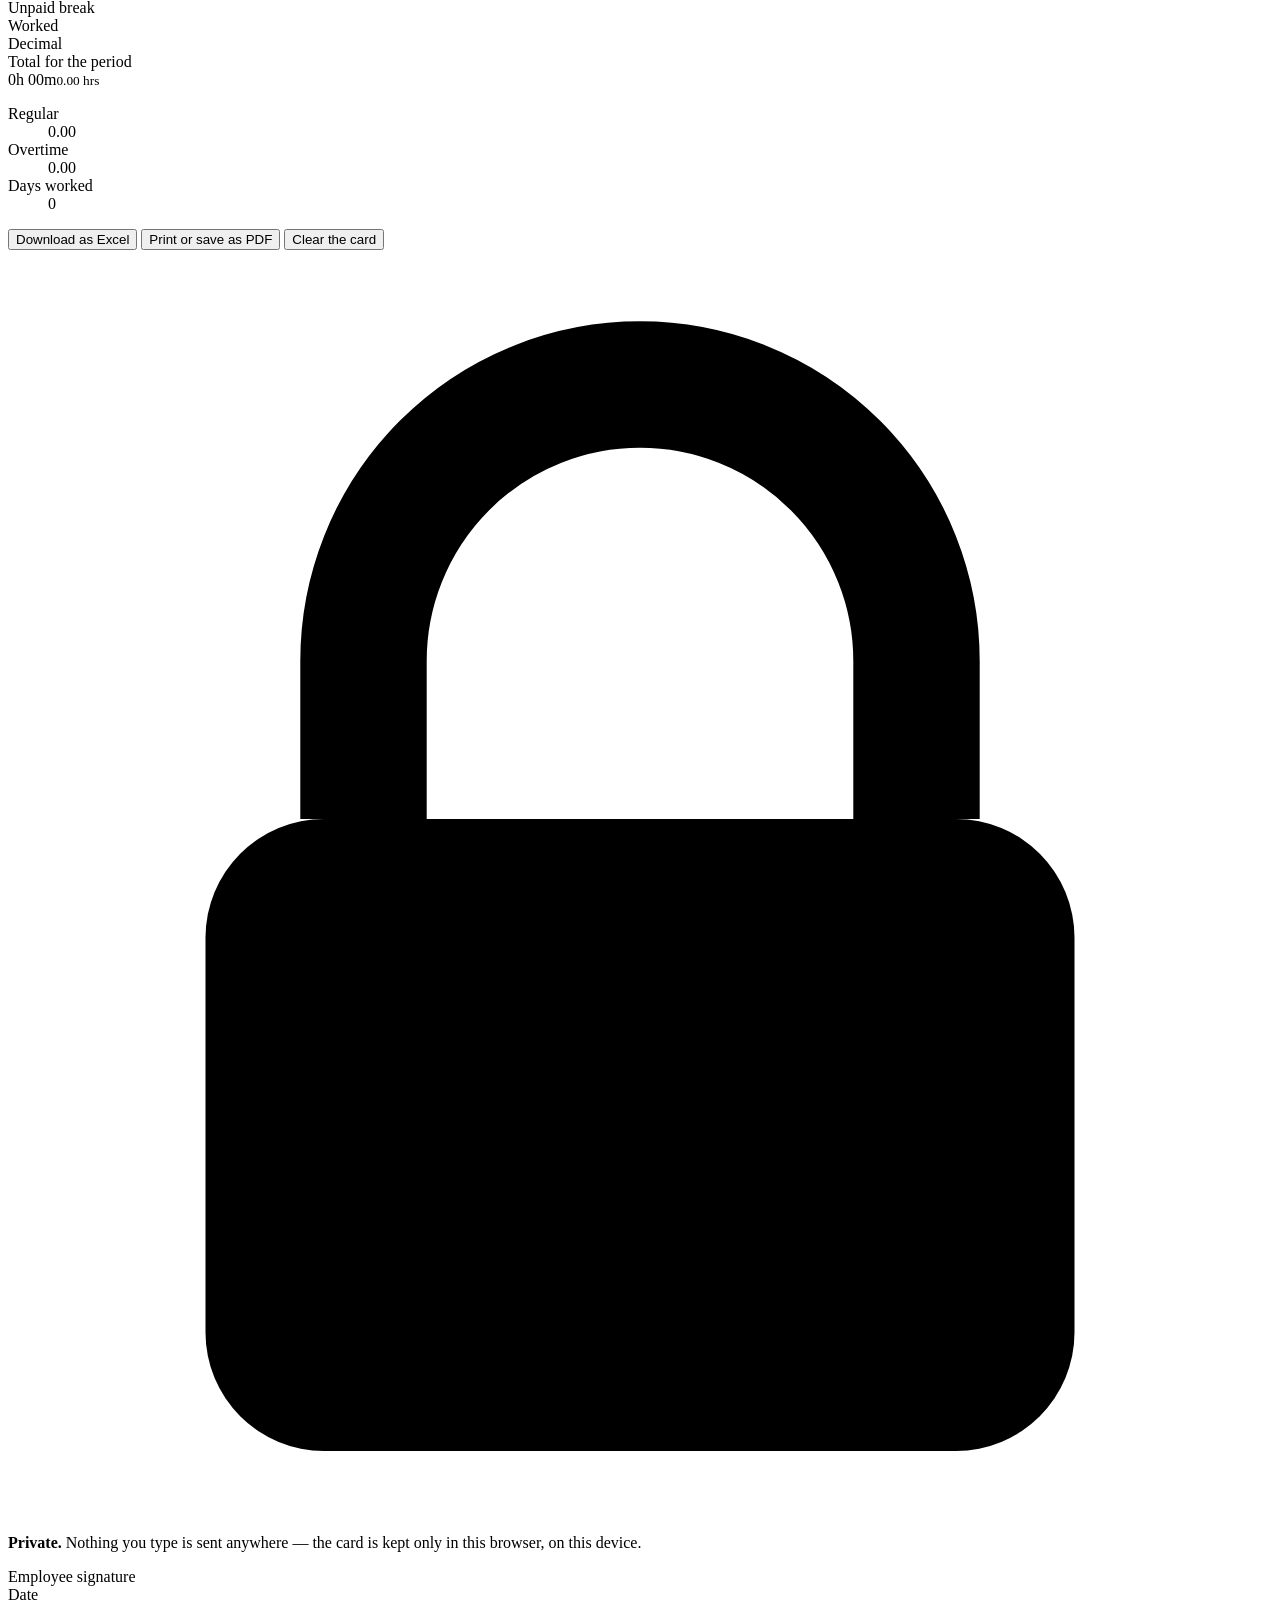
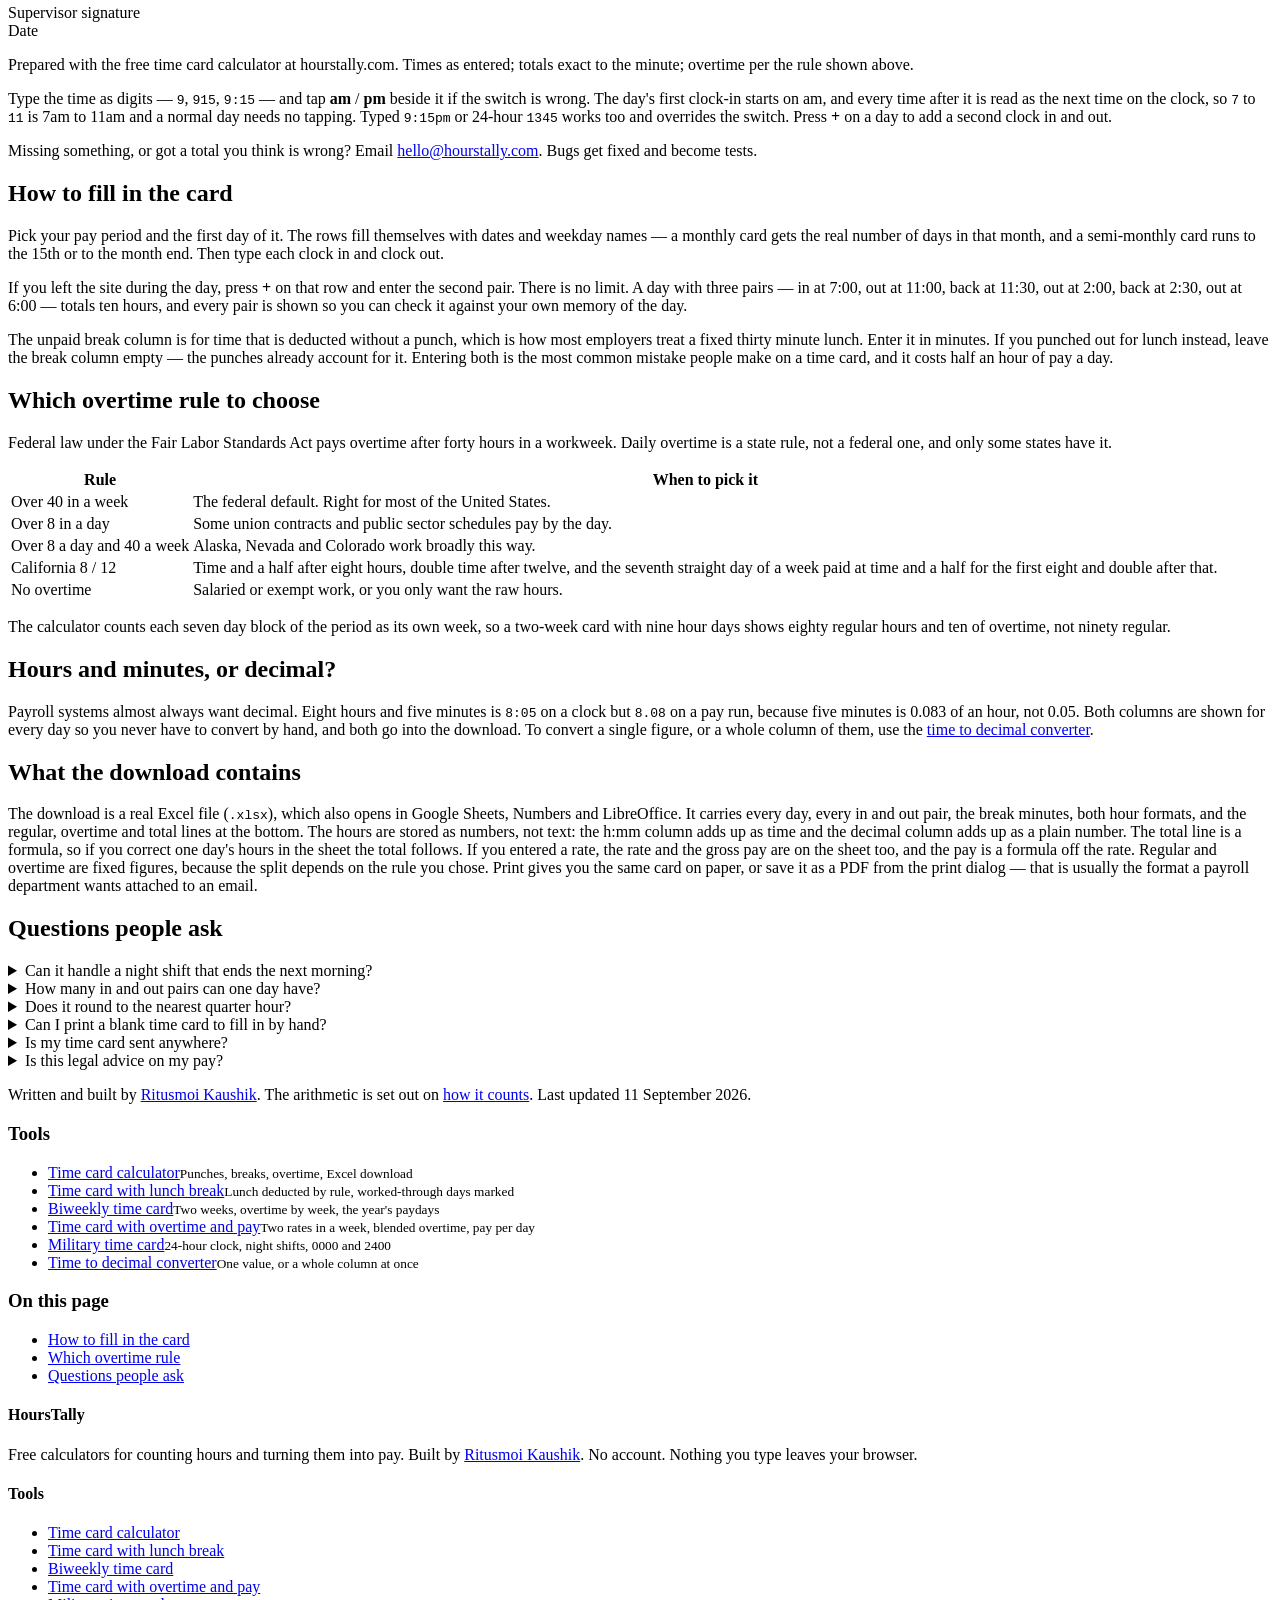
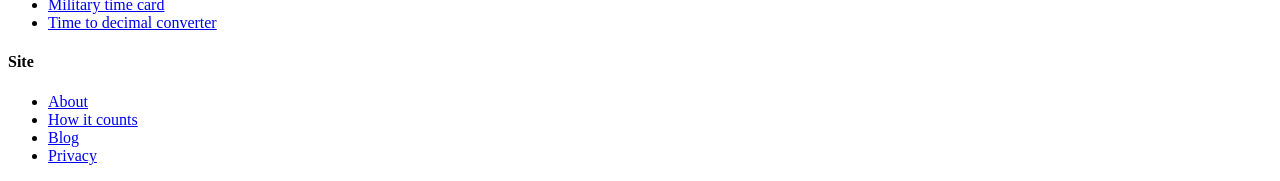
==== commit 21d6243c: "nav: tools in a navy bar under the logo row; How it counts and Blog top right Founder's request, as " ====
--- a/site/index.html
+++ b/site/index.html
@@ -25,16 +25,22 @@
 <header class="site-head">
   <div class="wrap">
     <a class="wordmark" href="/"><svg class="mark" viewBox="0 0 32 32" aria-hidden="true"><g fill="#1b2a41"><rect x="4" y="5" width="3.8" height="22" rx="1.9"/><rect x="10.5" y="5" width="3.8" height="22" rx="1.9"/><rect x="17" y="5" width="3.8" height="22" rx="1.9"/><rect x="23.5" y="5" width="3.8" height="22" rx="1.9"/></g><path d="M3 26 L29 6" stroke="#1b2a41" stroke-width="3.8" stroke-linecap="round"/></svg><span class="wm">Hours<b>Tally</b></span></a>
-    <nav>
+    <nav class="site-links" aria-label="Site">
+      <a href="/how-it-counts">How it counts</a>
+      <a href="/blog/">Blog</a>
+    </nav>
+  </div>
+  <nav class="toolbar" aria-label="Time card tools">
+    <div class="wrap">
       <a href="/" aria-current="page">Time card</a>
       <a href="/with-lunch">With lunch</a>
       <a href="/biweekly">Biweekly</a>
       <a href="/with-overtime-and-pay">Overtime and pay</a>
       <a href="/military-time">Military time</a>
       <a href="/time-to-decimal">Time to decimal</a>
-      <a class="nav-blog" href="/blog/">Blog</a>
-    </nav>
-  </div>
+    </div>
+  </nav>
+  <script>/* on a phone the bar scrolls: slide the current tool into view */(function(){var b=document.querySelector('.toolbar .wrap'),a=b&&b.querySelector('[aria-current]');if(a&&b.scrollWidth>b.clientWidth)b.scrollLeft=a.offsetLeft-(b.clientWidth-a.offsetWidth)/2;})();</script>
 </header>
 
 <main class="wrap">
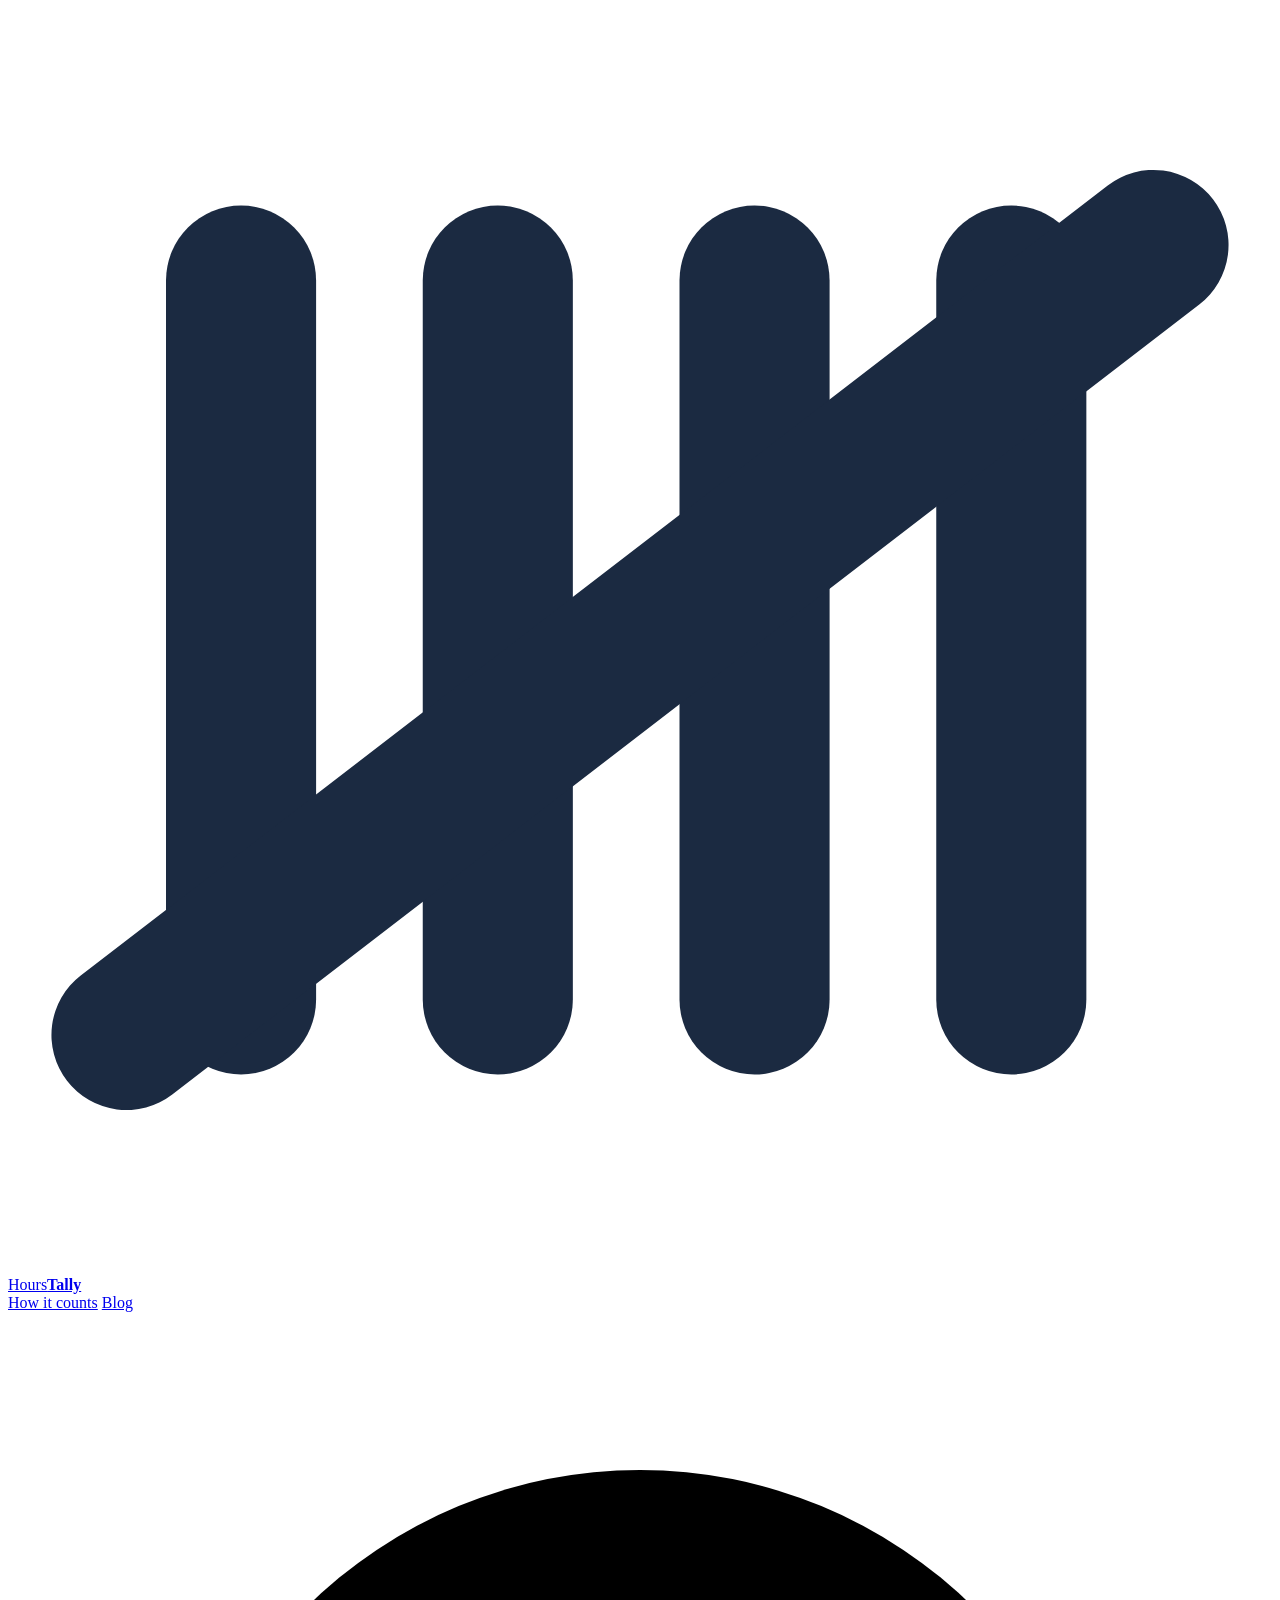
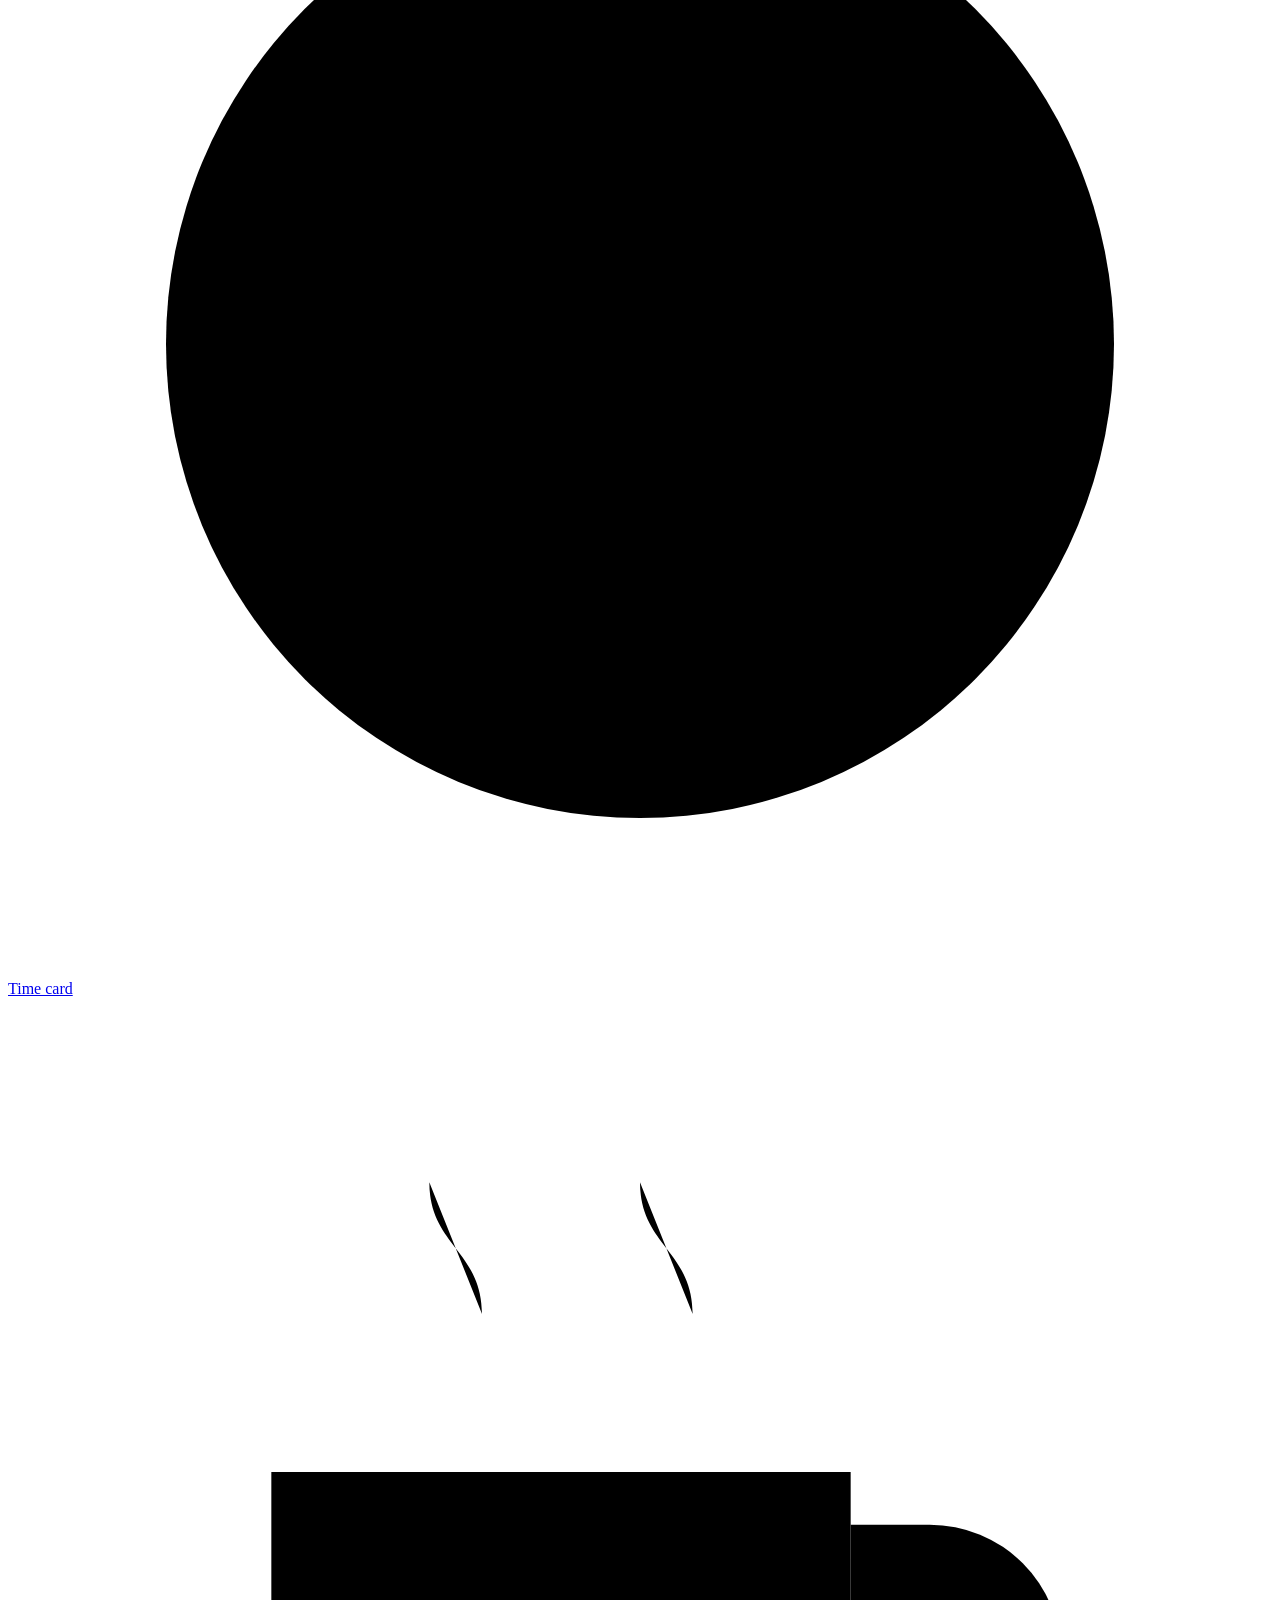
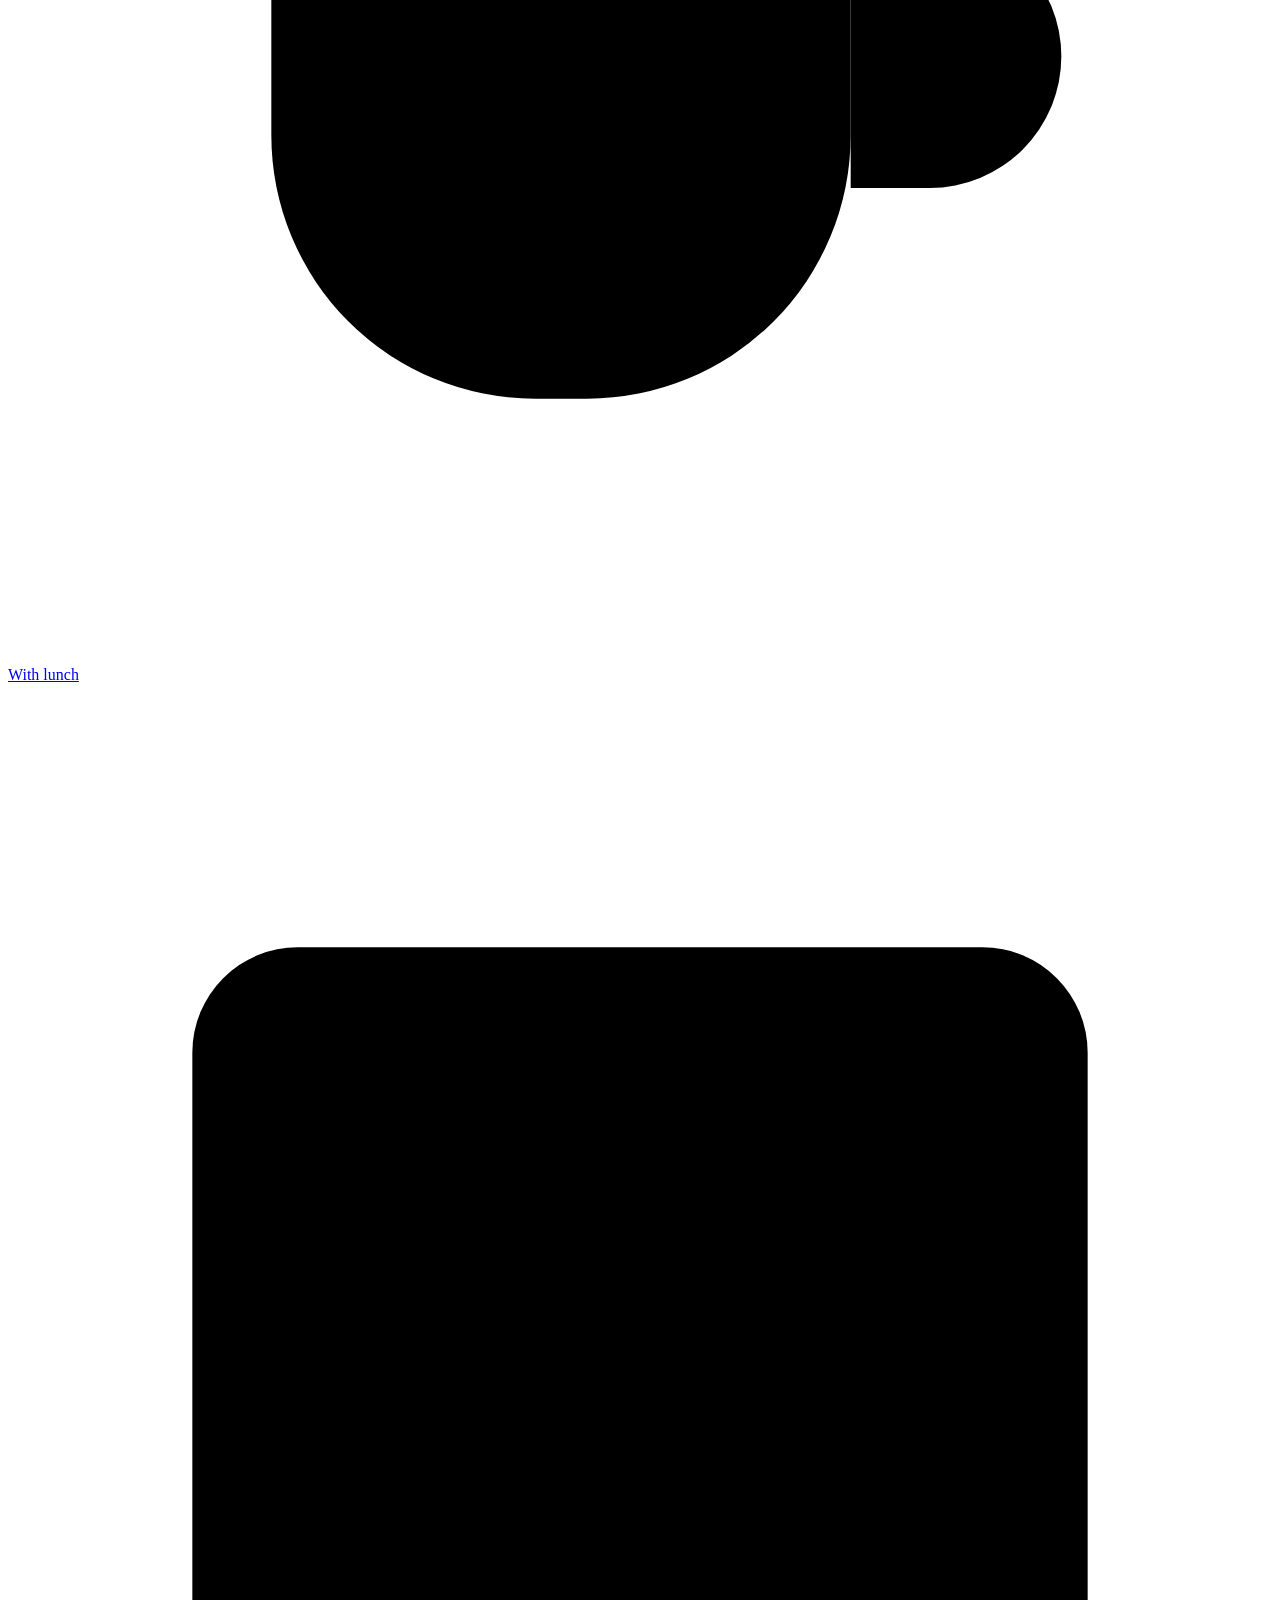
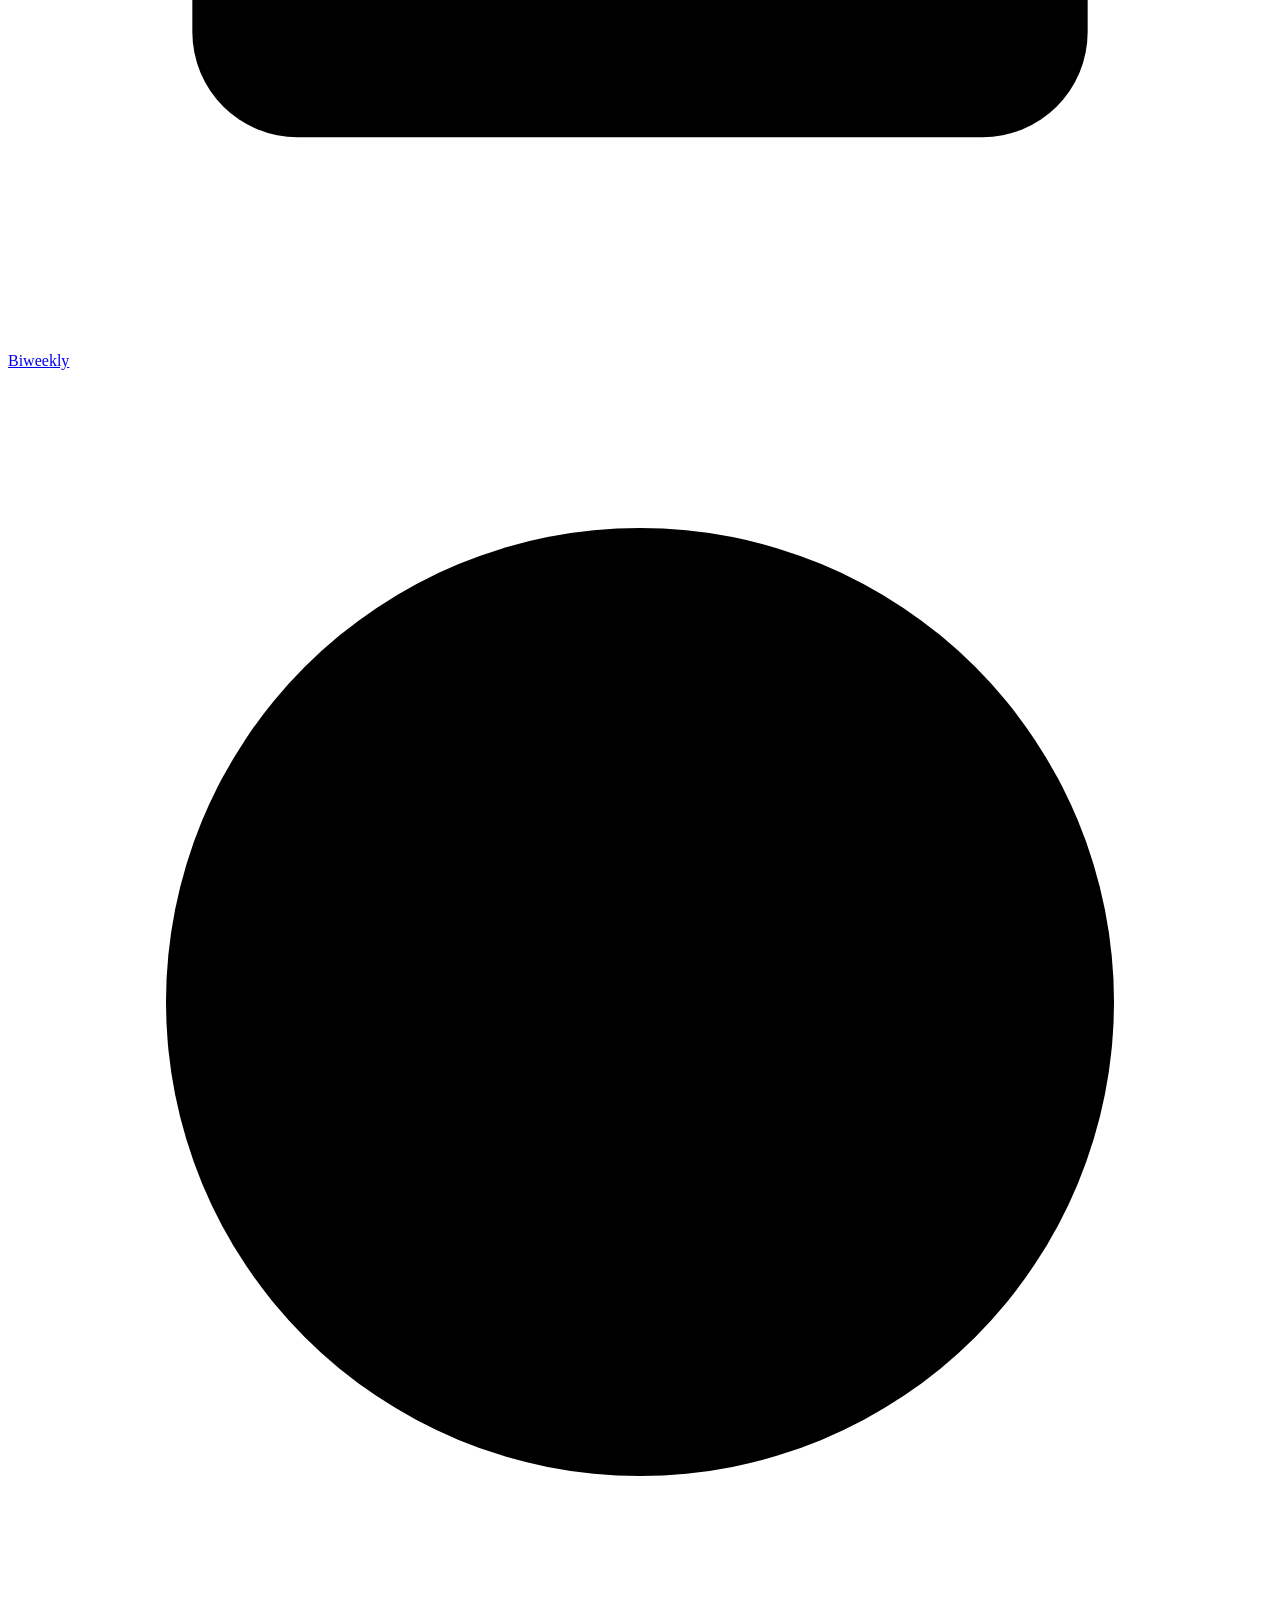
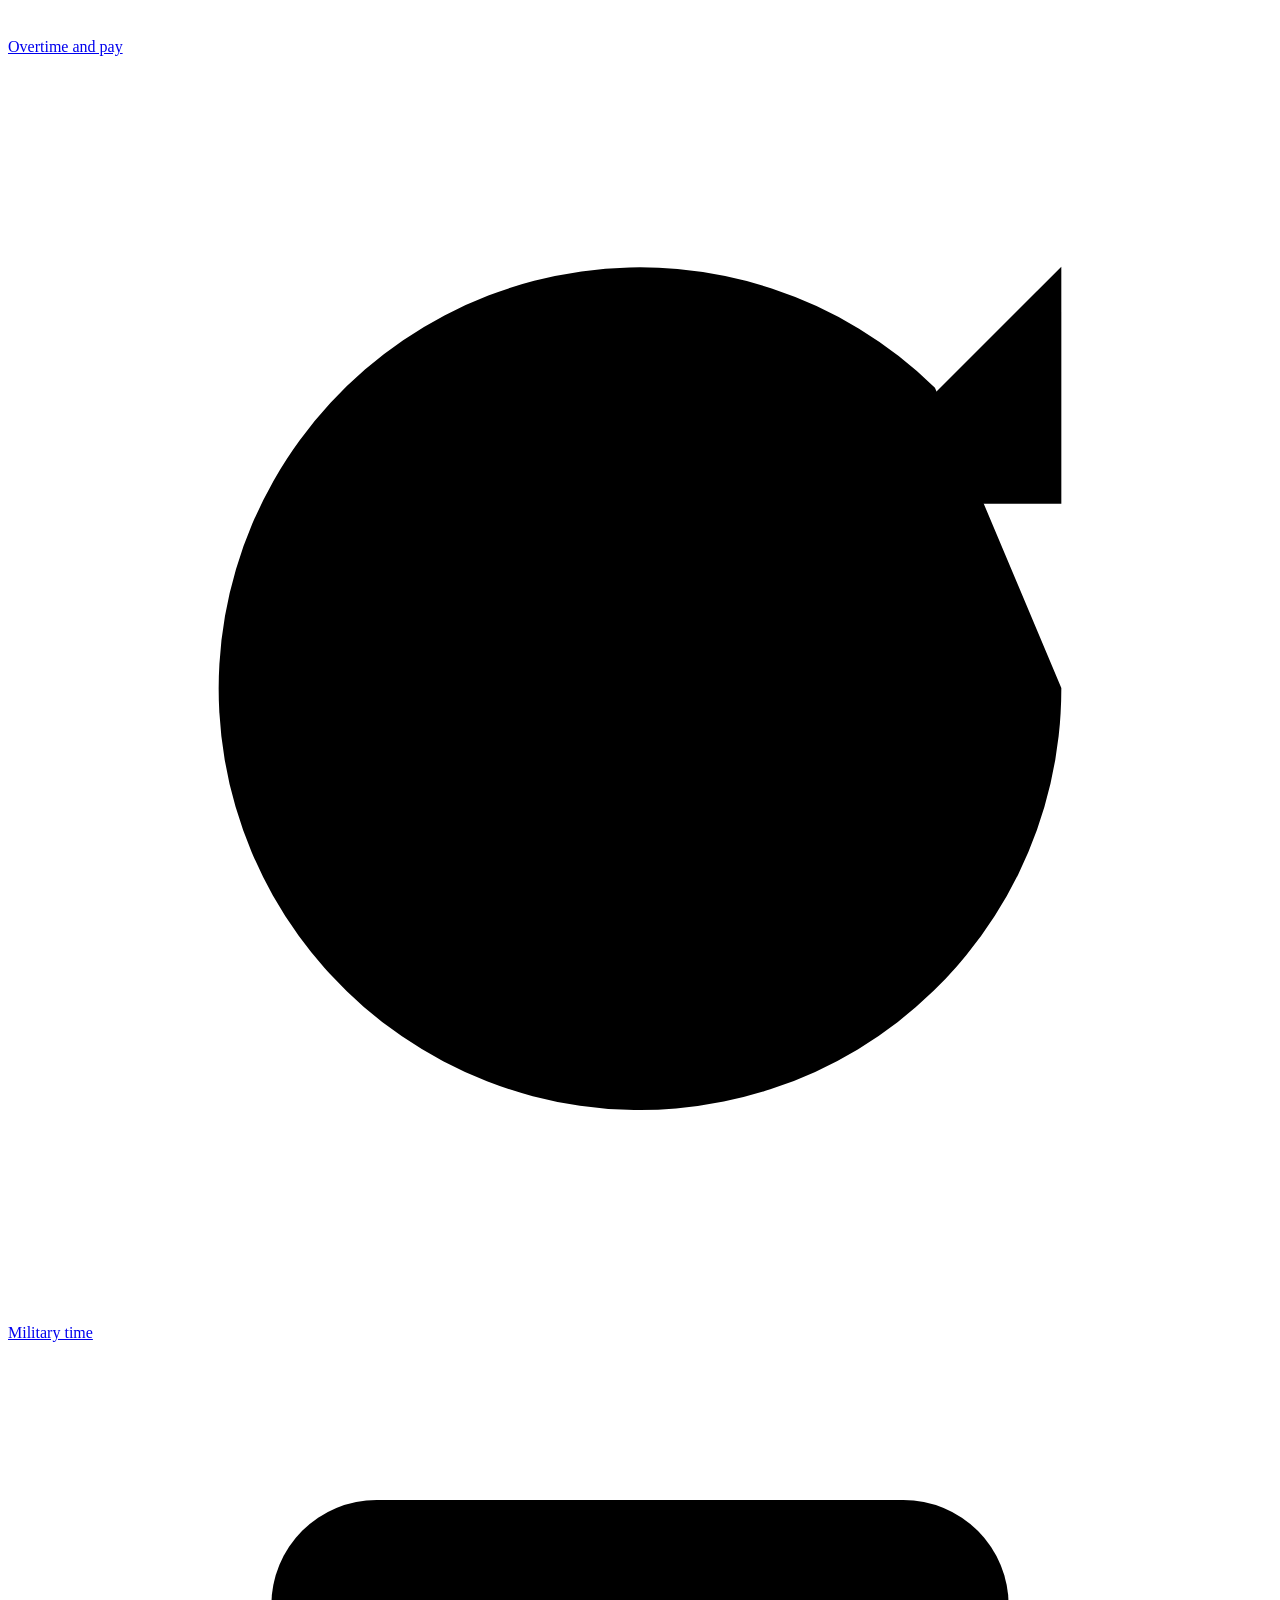
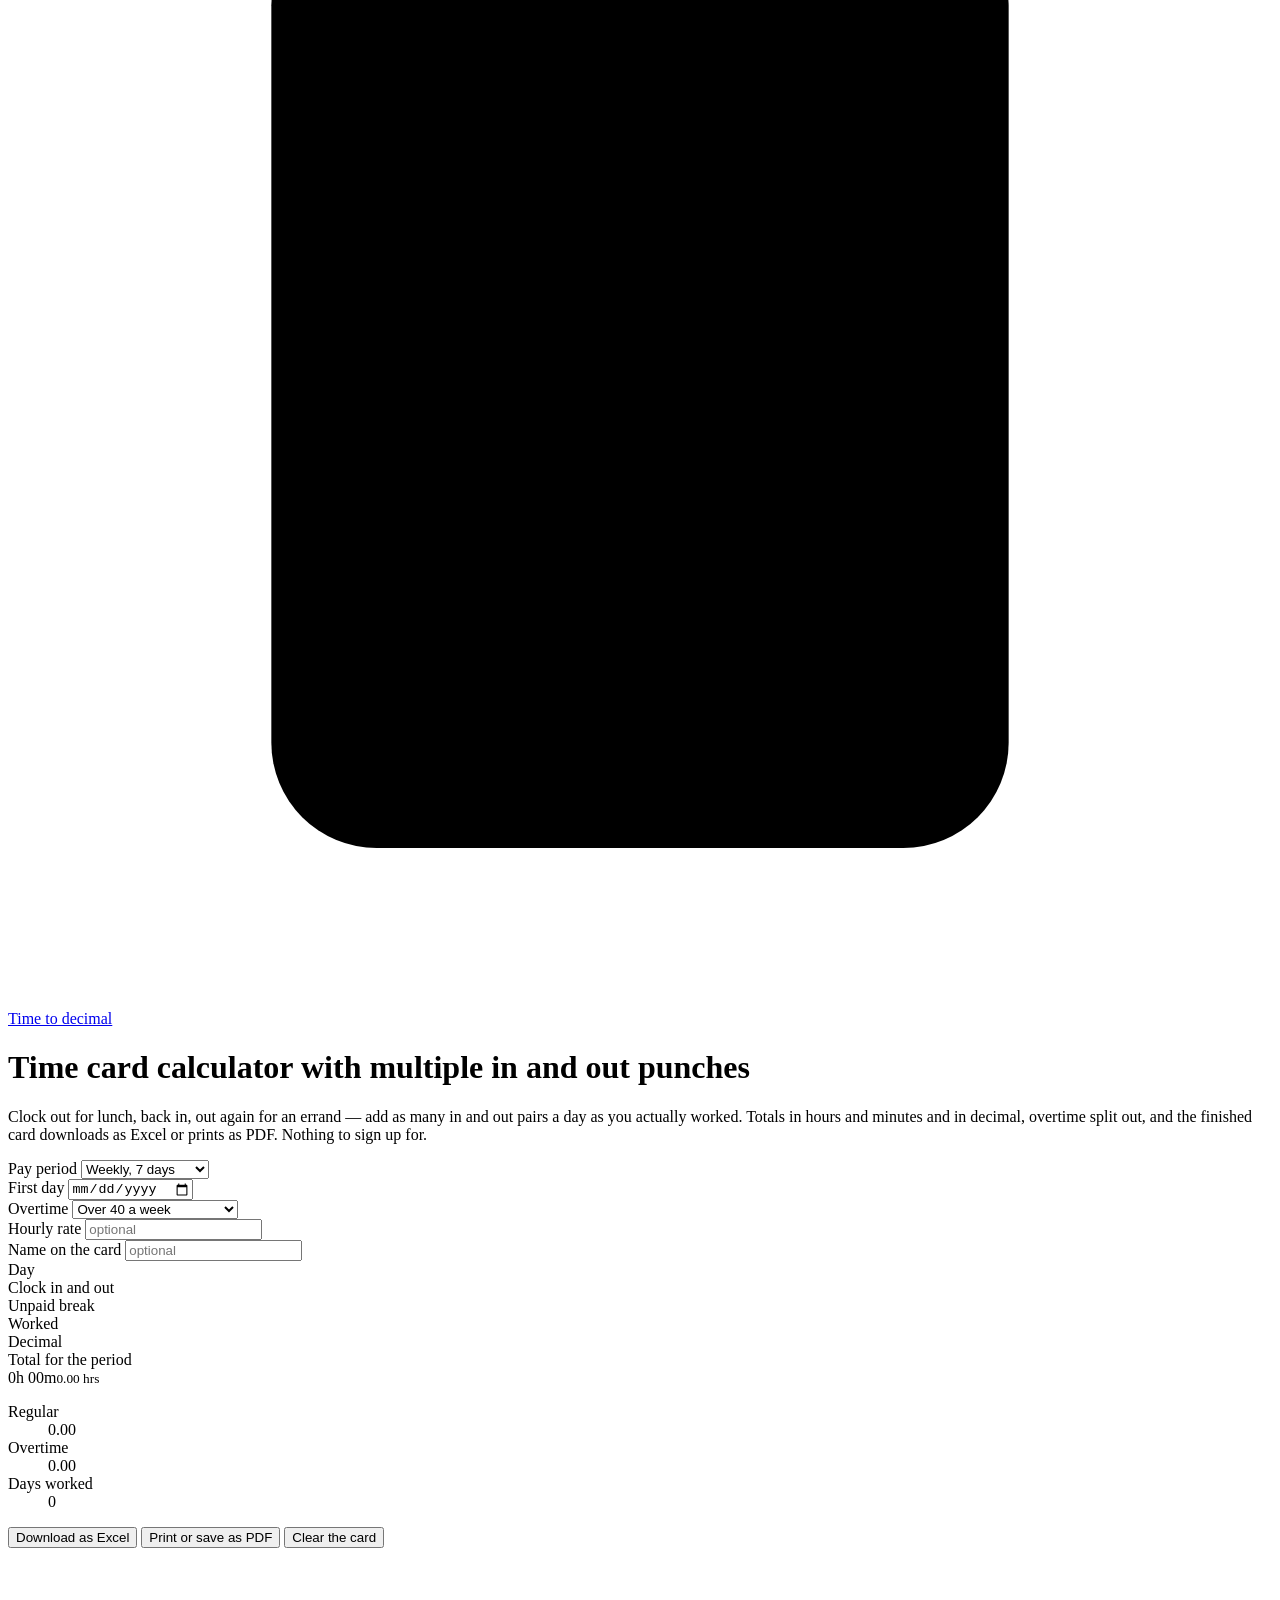
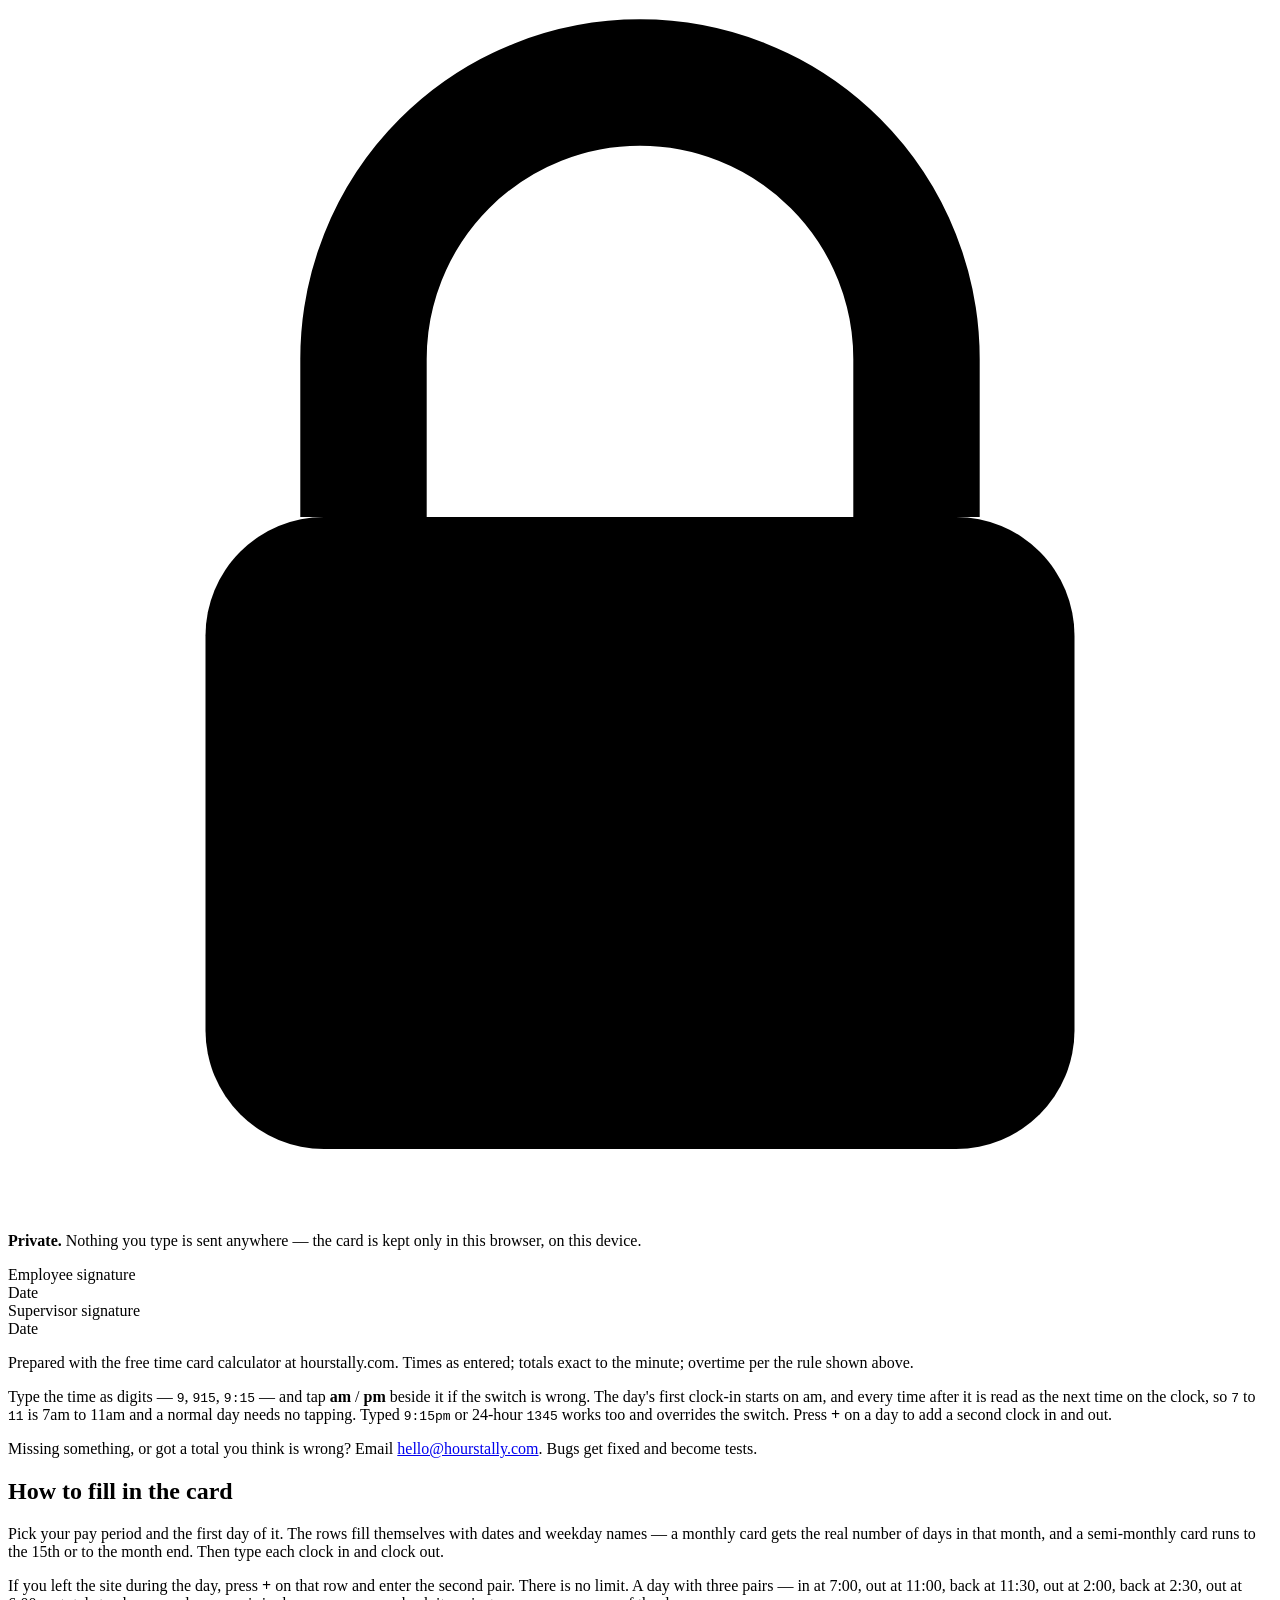
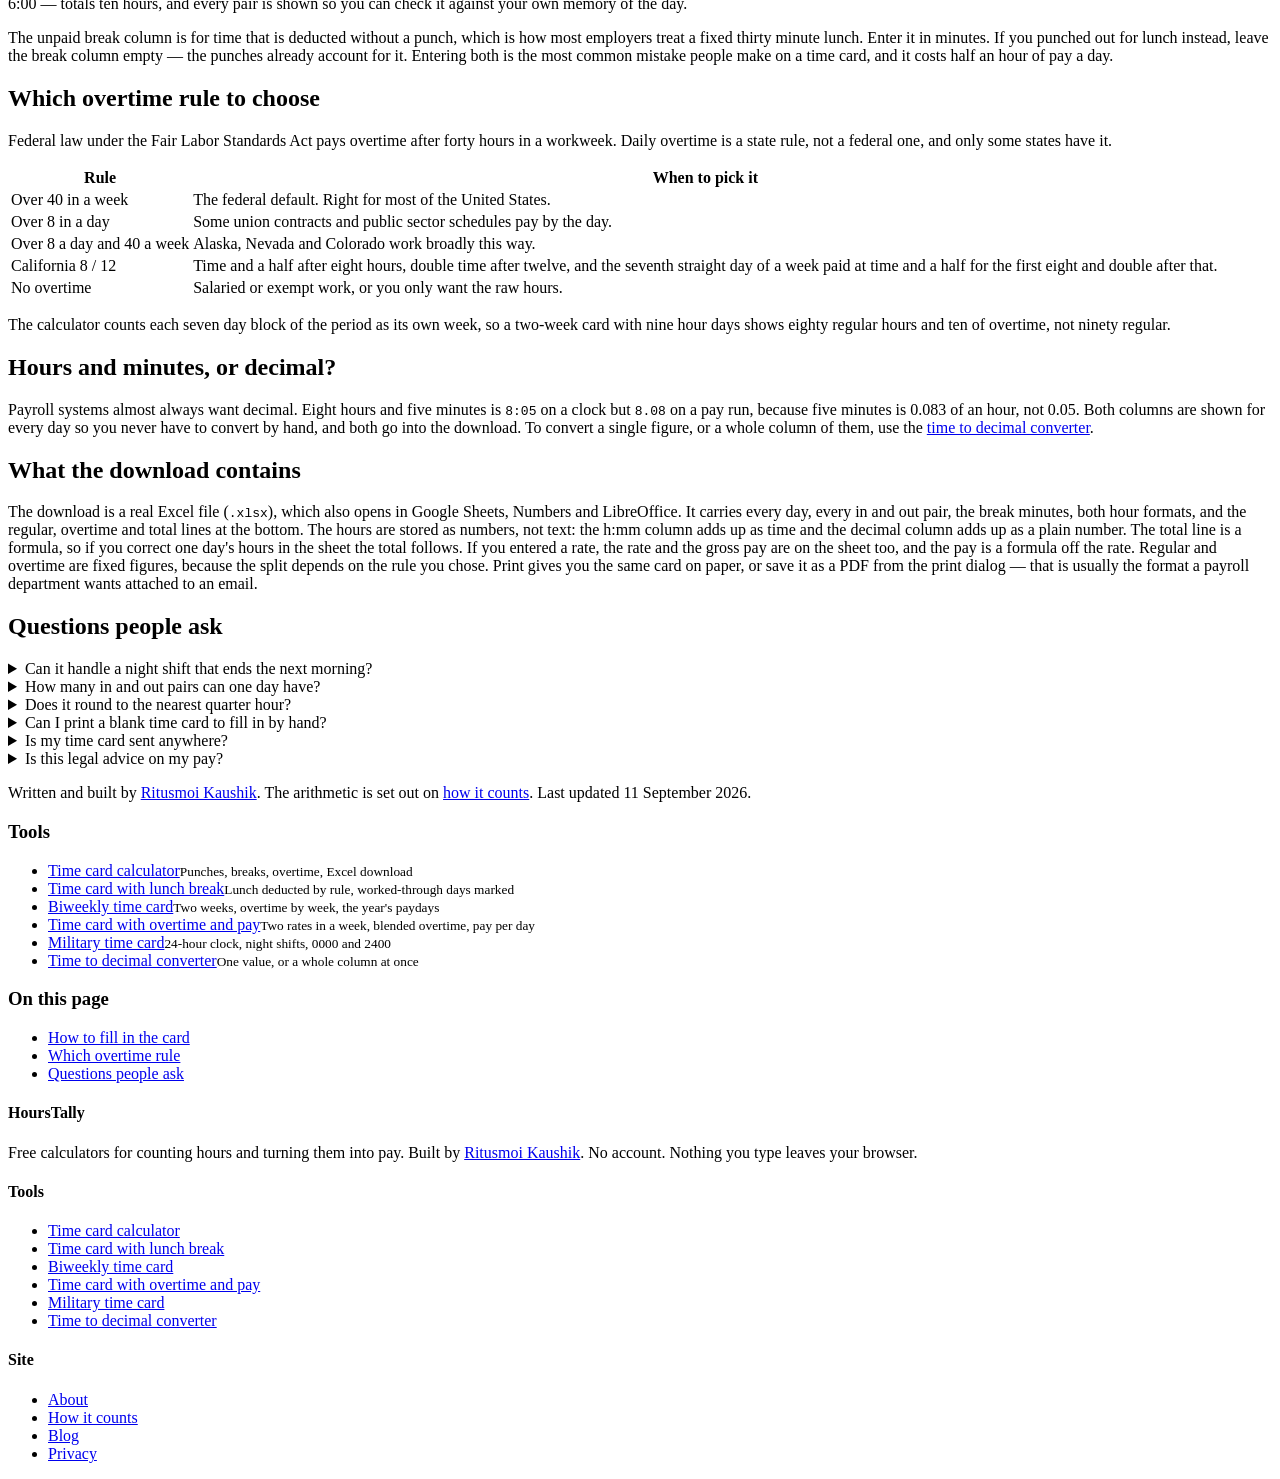
==== commit d26fdd8f: "nav: an icon for each tool; spread evenly across the bar on wide screens Founder: icons look better," ====
--- a/site/index.html
+++ b/site/index.html
@@ -32,12 +32,12 @@
   </div>
   <nav class="toolbar" aria-label="Time card tools">
     <div class="wrap">
-      <a href="/" aria-current="page">Time card</a>
-      <a href="/with-lunch">With lunch</a>
-      <a href="/biweekly">Biweekly</a>
-      <a href="/with-overtime-and-pay">Overtime and pay</a>
-      <a href="/military-time">Military time</a>
-      <a href="/time-to-decimal">Time to decimal</a>
+      <a href="/" aria-current="page"><svg viewBox="0 0 24 24" aria-hidden="true"><circle cx="12" cy="12" r="9"/><path d="M12 7v5l3 2"/></svg><span>Time card</span></a>
+      <a href="/with-lunch"><svg viewBox="0 0 24 24" aria-hidden="true"><path d="M5 9h11v5a5 5 0 0 1-5 5h-1a5 5 0 0 1-5-5z"/><path d="M16 10h1.5a2.5 2.5 0 0 1 0 5H16"/><path d="M8 3.5c0 1.2 1 1.3 1 2.5M12 3.5c0 1.2 1 1.3 1 2.5"/></svg><span>With lunch</span></a>
+      <a href="/biweekly"><svg viewBox="0 0 24 24" aria-hidden="true"><rect x="3.5" y="5" width="17" height="15" rx="2"/><path d="M3.5 10h17M8 3v4M16 3v4M12 10v10"/></svg><span>Biweekly</span></a>
+      <a href="/with-overtime-and-pay"><svg viewBox="0 0 24 24" aria-hidden="true"><circle cx="12" cy="12" r="9"/><path d="M14.8 9.2c-.5-.9-1.6-1.4-2.8-1.4-1.6 0-2.8.8-2.8 2.1 0 2.9 5.8 1.5 5.8 4.3 0 1.3-1.3 2.1-3 2.1-1.3 0-2.4-.6-2.9-1.5M12 6.3v1.5M12 16.6v1.4"/></svg><span>Overtime and pay</span></a>
+      <a href="/military-time"><svg viewBox="0 0 24 24" aria-hidden="true"><path d="M20 12a8 8 0 1 1-2.4-5.7"/><path d="M20 4v4.5h-4.5"/><path d="M12 8v4l2.5 2.5"/></svg><span>Military time</span></a>
+      <a href="/time-to-decimal"><svg viewBox="0 0 24 24" aria-hidden="true"><rect x="5" y="3" width="14" height="18" rx="2"/><path d="M8 7h8"/><path d="M8.5 11.5h.01M12 11.5h.01M15.5 11.5h.01M8.5 15h.01M12 15h.01M15.5 15h.01M8.5 18h.01M12 18h.01"/></svg><span>Time to decimal</span></a>
     </div>
   </nav>
   <script>/* on a phone the bar scrolls: slide the current tool into view */(function(){var b=document.querySelector('.toolbar .wrap'),a=b&&b.querySelector('[aria-current]');if(a&&b.scrollWidth>b.clientWidth)b.scrollLeft=a.offsetLeft-(b.clientWidth-a.offsetWidth)/2;})();</script>
